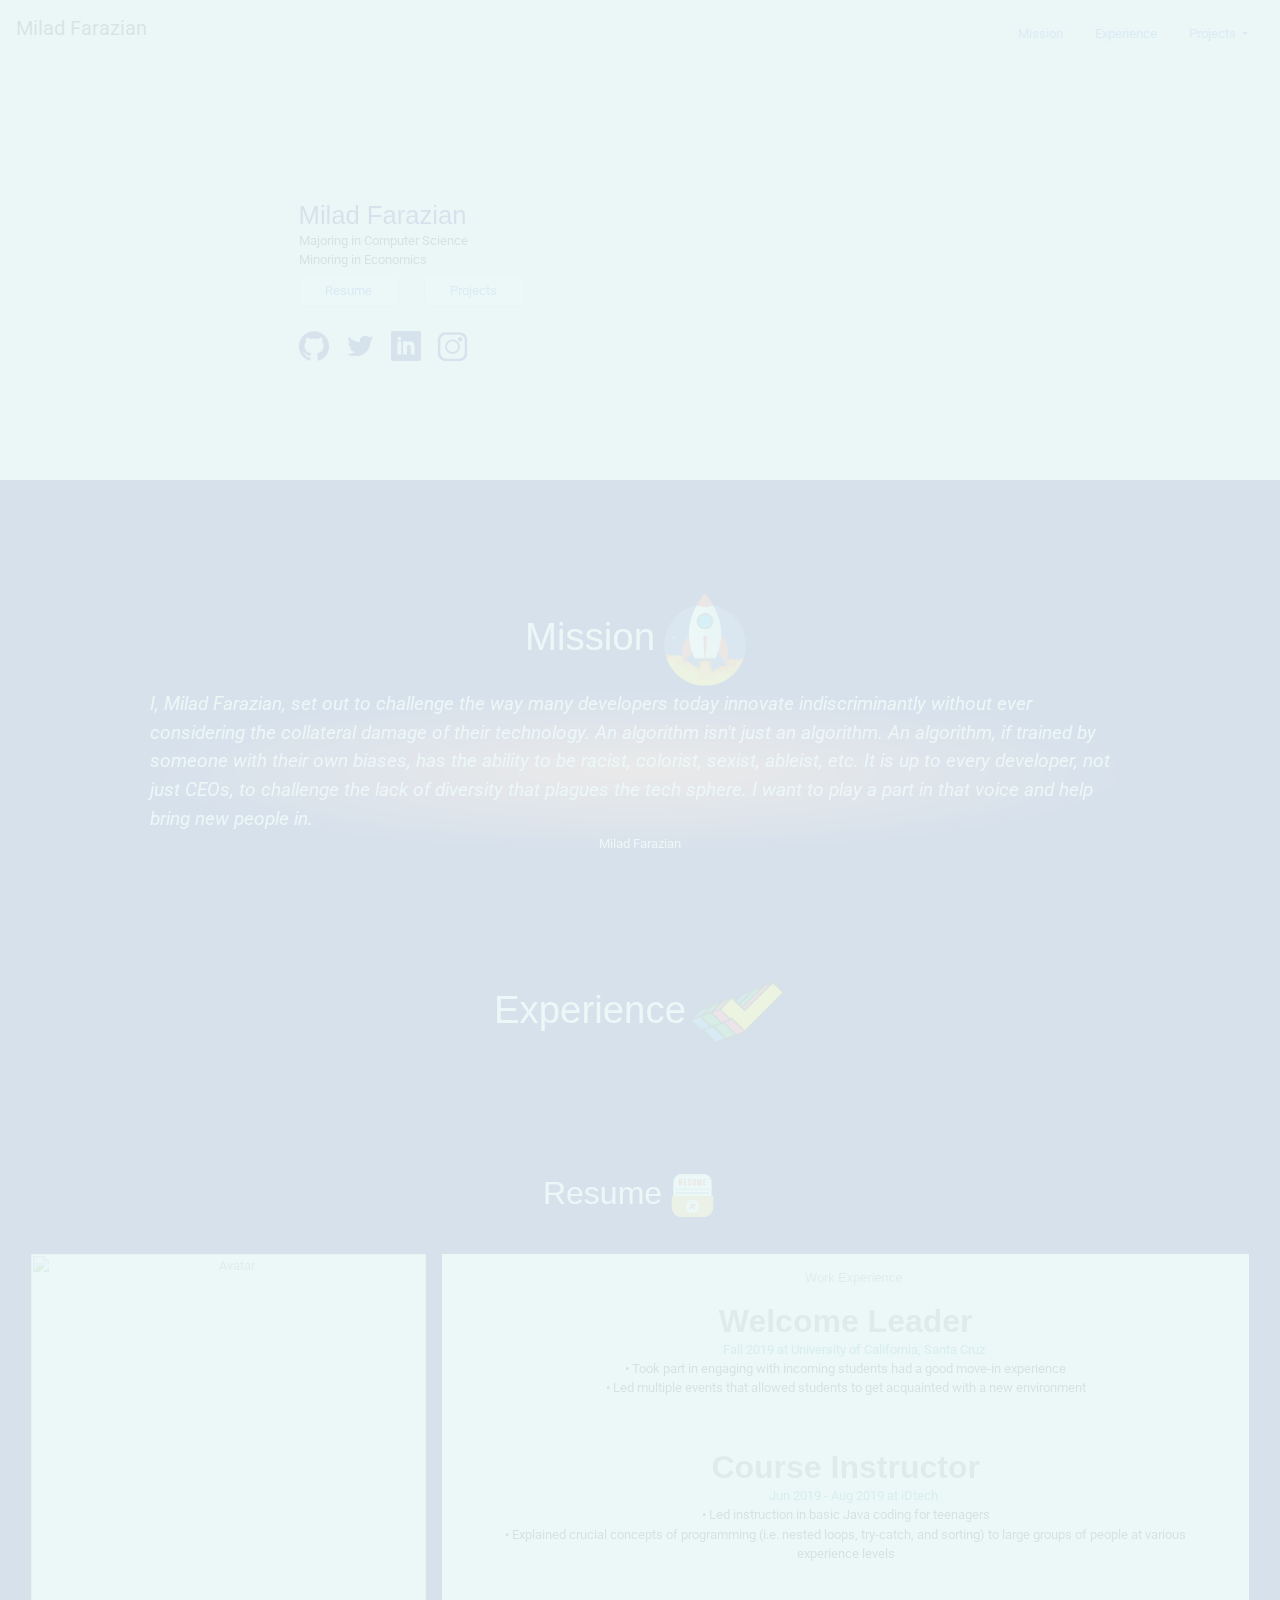
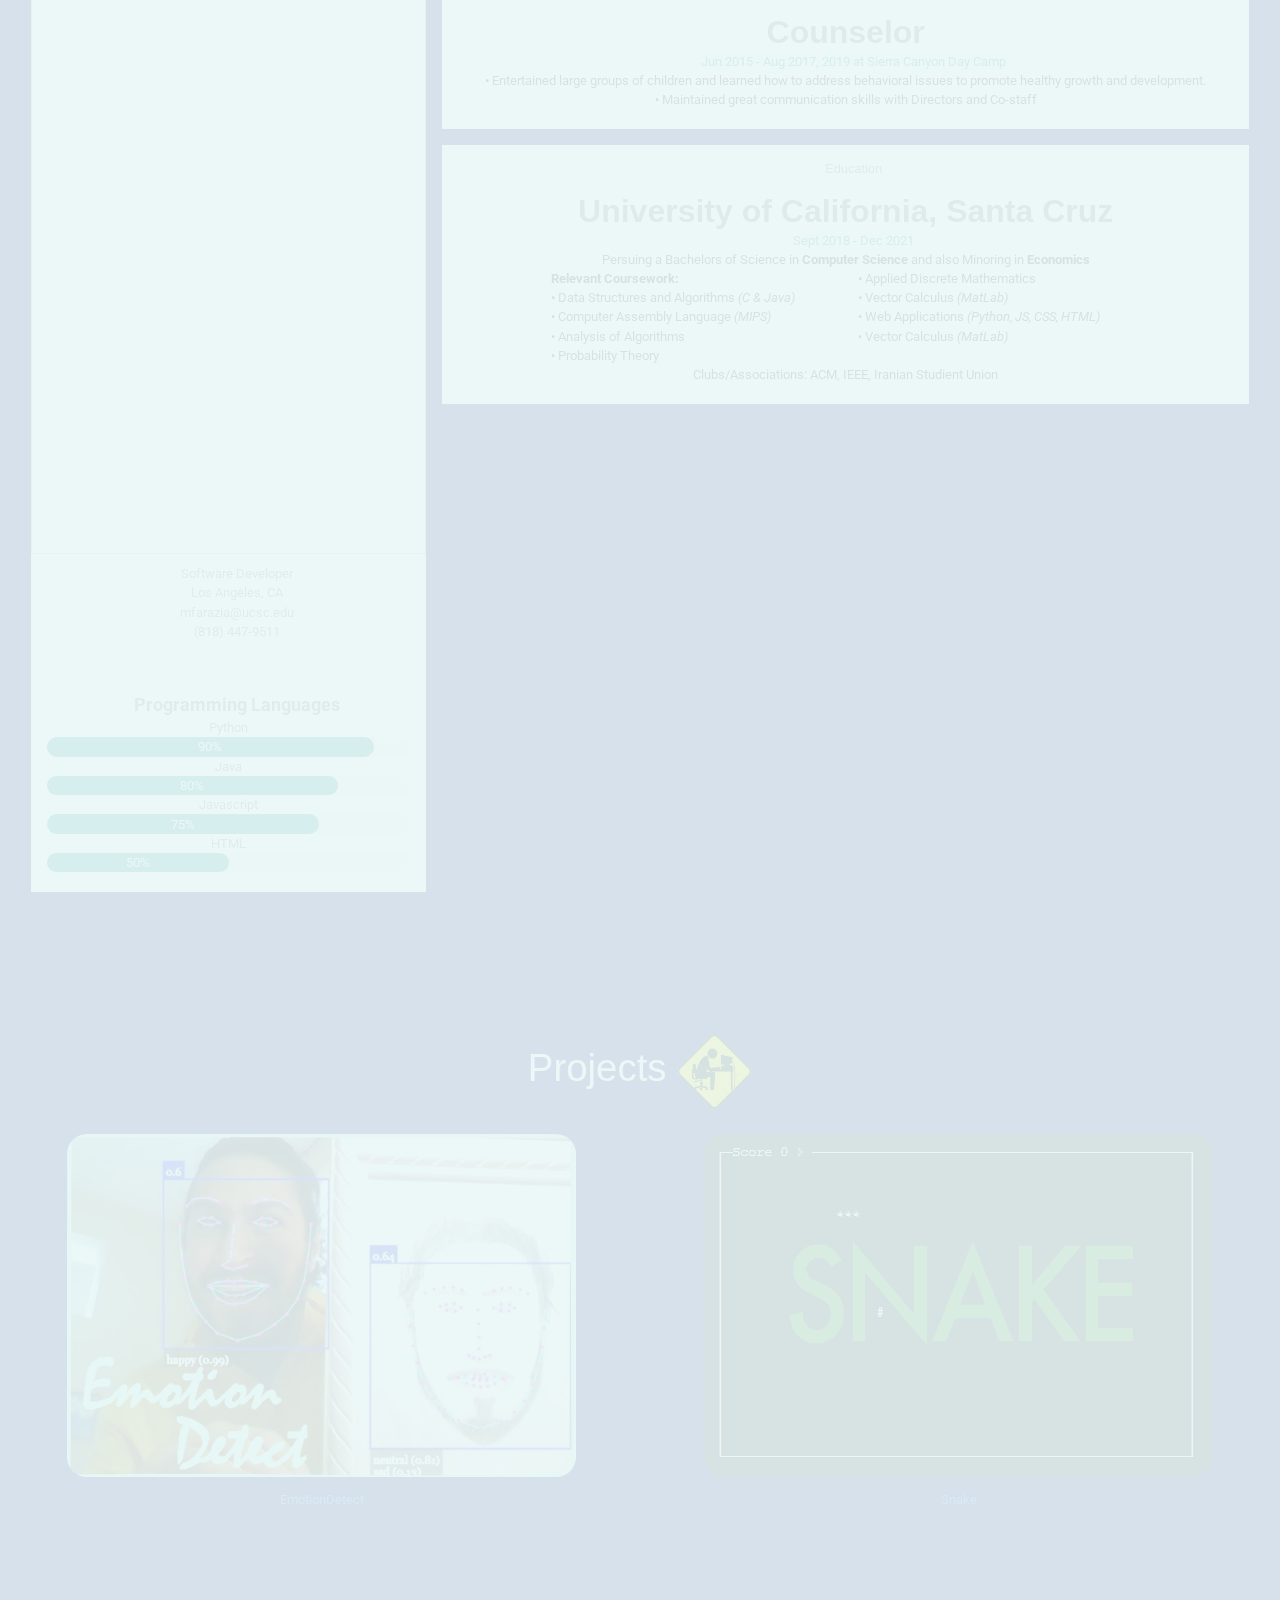
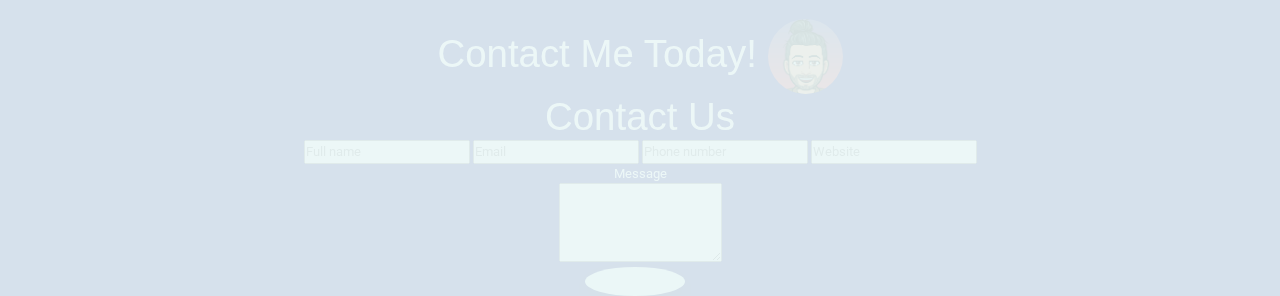
==== index.html @ b9e4362c "New Form" ====
<!--meta http-equiv="refresh" content="2; url = ./home.html" />
<!DOCTYPE html>
#INCLUDE markdown.formatted.file
<html lang="en">
  <head>
    <!-- Required meta tags -->
    <meta charset="utf-8" />
    <meta name="viewport" content="width=device-width, initial-scale=1.0, viewport-fit=cover">
    <link rel="icon" type="image/png" href="images/favicon.png" />

    <!-- Bootstrap CSS -->
    <link rel="stylesheet" type="text/css" href="css/aos.css" />
    <link rel="stylesheet" type="text/css" href="css/w3.css">
    <link rel="stylesheet" type="text/css" href="css/bootstrap.min.css" />
    <link rel="stylesheet" type="text/css" href="css/bulma.min.css" />
    <link rel="stylesheet" type="text/css" href="css/bulma.css" />
    <link rel="stylesheet" type="text/css" href="css/main.css" />
    

    <title>Milad Farazian</title>
  </head>
  <body>
    <div class="loader_">
      <img src="images/loading.gif" alt="Loading..." />
    </div>
    <div id="page">
        <nav
        id="header"
        class="navbar navbar-expand-lg navbar-light fixed-top"
        style="background-color: #ebf7f7;"
        >
        <a class="navbar-brand" href="#landing">
            Milad Farazian
            <!--img style="width:5%; border-radius: 100%;" src="images/favicon.png"-->
        </a>
        <button
            class="navbar-toggler"
            type="button"
            data-toggle="collapse"
            data-target="#navbarSupportedContent"
            aria-controls="navbarSupportedContent"
            aria-expanded="false"
            aria-label="Toggle navigation"
        >
            <span class="navbar-toggler-icon"></span>
        </button>

        <div class="collapse navbar-collapse" id="navbarSupportedContent">
            <ul
            class="nav nav-pills ml-auto justify-content-center"
            data-target="#myNavbar"
            >
            <li class="nav-item active">
                <a class="nav-link" href="#mission">Mission</a>
            </li>
            <li class="nav-item">
                <a class="nav-link" href="#experience">Experience</a>
            </li>
            <li class="nav-item dropdown">
                <a
                class="nav-link dropdown-toggle"
                href=""
                id="navbarDropdown"
                role="button"
                data-toggle="dropdown"
                aria-haspopup="true"
                aria-expanded="false"
              
                >
                Projects
                </a>
                <div class="dropdown-menu" aria-labelledby="navbarDropdown">
                <a class="dropdown-item" href="#projects">Project Home</a>
                </div>
            </li>
            </ul>
        </div>
        </nav>

        <br />
        <br />
        <div id="landing" class="columns no-padding is-mobile">
        <div id="intro-text" class="column is-one-half is-multiline">
            <div class="margin_text">
                <h1 class="margin_name" data-aos="fade-in">Milad Farazian</h1>
                <p class="major">Majoring in Computer Science</p>
                <p class="minor">Minoring in Economics</p>
                <div class="columns is-mobile is-gapless button-row">
                    <div class="column">
                        <button class="button">
                            <a href="#resume"><span>Resume</span></a>
                        </button>
                    </div>
                    <div class="column">
                        <button class="button">
                            <a href="#projects"><span>Projects</span></a>
                        </button>
                    </div>
                    <div class="column is-two-thirds"></div>
                    <div class="column is-one-fifth"></div>
                </div>
                <div class="social-row">
                    <a href="https://github.com/MiladFarazian"><img align="left" alt="github" width="22px" src="images/github.png" /></a>
                    <a href="https://twitter.com/miladfarazian"><img align="left" alt="miladfarazian | Twitter" width="26px" src="images/twitter.png" /></a>
                    <a href="https://www.linkedin.com/in/miladfarazian/"><img align="left" alt="miladfarazian | LinkedIn" width="22px" src="images/linkedin.png" /></a>
                    <a href="https://www.instagram.com/miladfarazian/"><img align="left" alt="miladfarazian | Instagram" width="22px" src="images/instagram.png" /></a> 
                </div>
            </div>
        </div>
        <div id="intro-photo" class="column no-padding">
            <img class="profile" src="images/profile.png" />
        </div>                                                                      
        <div id="extra_column" class="column is-one-fifth no-padding"></div>
        </div>
        <div
        id="sub-body"
        class="container-fluid no-padding"
        style="background-color: navy;"
        >
        
        <div id="mission" class="sub-titles">
            <div class="pad-top"></div>
            <h1>Mission<img id="rocket" src="images/mission.gif"></h1>  
            <blockquote style="background: radial-gradient(#e66465, navy 75%); margin-left: 10%; margin-right:10%;">
              <p style="font-size: 1.5vw; margin-left: 1%; margin-right:1%; text-align: left;">
                <em>I, Milad Farazian, set out to challenge the way many developers today innovate 
                  indiscriminantly without ever considering the collateral damage of their technology. An algorithm 
                  isn't just an algorithm. An algorithm, if trained by someone with their own biases, 
                  has the ability to be racist, colorist, sexist, ableist, etc. It is up to every developer, 
                  not just CEOs, to challenge the lack of diversity that plagues the tech sphere. I want to 
                  play a part in that voice and help bring new people in.</em>
              </p>
              <small style="font-size: 1vw">Milad Farazian
                <cite title="Source Title"></cite>
              </small>
            </blockquote>                
        </div>
        <div id="experience"class="sub-titles">
            <div class="pad-top"></div>
            <h1>Experience<img id="check" src="images/experience.gif"></h1>
        <div id="resume" >
            <div class="pad-top"></div>
            <h3>Resume<img id="paper" src="images/resume.gif"></h3>
            <div class="w3-content w3-margin-top" style="max-width:1400px;">

                <!-- The Grid -->
                <div class="w3-row-padding">
                
                  <!-- Left Column -->
                  <div class="w3-third">
                  
                    <div class="w3-white w3-text-grey w3-card-4">
                      <div class="w3-display-container">
                        <img src="images/linkedin.jpg" style="width:100%" alt="Avatar">
                        <div class="w3-display-bottomleft w3-container w3-text-black">
                          <h2 style="color: white">Milad Farazian</h2>
                        </div>
                      </div>
                      <div class="w3-container">
                        <p style="padding-top:10px"> </p>
                        <p><i class="fa fa-briefcase fa-fw w3-margin-right w3-large w3-text-teal"></i>Software Developer</p>
                        <p><i class="fa fa-home fa-fw w3-margin-right w3-large w3-text-teal"></i>Los Angeles, CA</p>
                        <p><i class="fa fa-envelope fa-fw w3-margin-right w3-large w3-text-teal"></i>mfarazia@ucsc.edu</p>
                        <p><i class="fa fa-phone fa-fw w3-margin-right w3-large w3-text-teal"></i>(818) 447-9511</p>
                        <hr>
              
                        <p class="w3-large"><b><i class="fa fa-asterisk fa-fw w3-margin-right w3-text-teal"></i>Programming Languages</b></p>
                        <p>Python</p>
                        <div class="w3-light-grey w3-round-xlarge w3-small">
                          <div class="w3-container w3-center w3-round-xlarge w3-teal" style="width:90%">90%</div>
                        </div>
                        <p>Java</p>
                        <div class="w3-light-grey w3-round-xlarge w3-small">
                          <div class="w3-container w3-center w3-round-xlarge w3-teal" style="width:80%">
                            <div class="w3-center w3-text-white">80%</div>
                          </div>
                        </div>
                        <p>Javascript</p>
                        <div class="w3-light-grey w3-round-xlarge w3-small">
                          <div class="w3-container w3-center w3-round-xlarge w3-teal" style="width:75%">75%</div>
                        </div>
                        <p>HTML</p>
                        <div class="w3-light-grey w3-round-xlarge w3-small">
                          <div class="w3-container w3-center w3-round-xlarge w3-teal" style="width:50%">50%</div>
                        </div>
                        <br>
                      </div>
                    </div><br>
              
                  <!-- End Left Column -->
                  </div>
              
                  <!-- Right Column -->
                  <div class="w3-twothird">
                  
                    <div class="w3-container w3-card w3-white w3-margin-bottom">
                      <h2 class="w3-text-grey w3-padding-16"><i class="fa fa-suitcase fa-fw w3-margin-right w3-xxlarge w3-text-teal"></i>Work Experience</h2>
                      <div class="w3-container">
                        <h5 class="w3-opacity"><b>Welcome Leader</b></h5>
                        <p class="w3-text-teal"><i class="fa fa-calendar fa-fw w3-margin-right"></i>Fall 2019 at University of California, Santa Cruz</p>
                        <ul>
                          <p>• Took part in engaging with incoming students had a good move-in experience</p>
                          <P>• Led multiple events that allowed students to get acquainted with a new environment</P>
                        </ul>
                        <hr>
                      </div>
                      <div class="w3-container">
                        <h5 class="w3-opacity"><b>Course Instructor</b></h5>
                        <p class="w3-text-teal"><i class="fa fa-calendar fa-fw w3-margin-right"></i>Jun 2019 - Aug 2019 at iDtech</p>
                        <ul>
                          <p>• Led instruction in basic Java coding for teenagers</p>
                          <P>• Explained crucial concepts of programming (i.e. nested loops, try-catch, and sorting) to large groups of people at various experience levels</P>
                        </ul>
                        <hr>
                      </div>
                      <div class="w3-container">
                        <h5 class="w3-opacity"><b>Counselor</b></h5>
                        <p class="w3-text-teal"><i class="fa fa-calendar fa-fw w3-margin-right"></i>Jun 2015 - Aug 2017, 2019 at Sierra Canyon Day Camp</p>
                        <ul>
                          <p>• Entertained large groups of children and learned how to address behavioral issues to promote healthy growth and development.</p>
                          <P>• Maintained great communication skills with Directors and Co-staff</P>
                        </ul>
                        <br>
                      </div>
                    </div>
              
                    <div class="w3-container w3-card w3-white">
                      <h2 class="w3-text-grey w3-padding-16"><i class="fa fa-certificate fa-fw w3-margin-right w3-xxlarge w3-text-teal"></i>Education</h2>
                      <div class="w3-container">
                        <h5 class="w3-opacity"><b>University of California, Santa Cruz</b></h5>
                        <p class="w3-text-teal"><i class="fa fa-calendar fa-fw w3-margin-right"></i>Sept 2018 - Dec 2021</p>
                        <p>Persuing a Bachelors of Science in <span style="font-weight:bold">Computer Science</span> and also Minoring in <span style="font-weight:bold">Economics</span></p>
                        <div style="text-align:left;">
                          <div class="columns">
                            <div class="column"></div>
                            <div class="column is-two-fifths">
                              <p style="font-weight:bold">Relevant Coursework:</p>
                              <ul>
                                <li><p>• Data Structures and Algorithms <span style="font-style: italic">(C & Java)</span></p></li>
                                <li><p>• Computer Assembly Language <span style="font-style: italic">(MIPS)</span></p></li>
                                <li><p>• Analysis of Algorithms</p></li>
                                <li><p>• Probability Theory</p></li>
                              </ul>
                            </div>
                            <div class="column is-two-fifths">
                              <ul>
                                <li><p>• Applied Discrete Mathematics</p></li>
                                <li><p>• Vector Calculus <span style="font-style: italic">(MatLab)</span></p></li>
                                <li><p>• Web Applications <span style="font-style: italic">(Python, JS, CSS, HTML)</span></p></li>
                                <li><p>• Vector Calculus <span style="font-style: italic">(MatLab)</span></p></li>
                              </ul>
                            </div>
                            <div class="column"></div>
                          </div>
                        </div>
                        
                        <p>Clubs/Associations: ACM, IEEE, Iranian Studient Union</p><br>
                      </div>
                    </div>
              
                  <!-- End Right Column -->
                  </div>
                  
                <!-- End Grid -->
                </div>
                
                <!-- End Page Container -->
              </div>
            </div>
        </div>

        <div id="projects" class="sub-titles">
            <div class="pad-top"></div>
            <h1>Projects <img id="sign" src="images/projects.gif"></h1>
            <div id="" class="columns is-mobile">
                <div class="column is-one-half">
                    <a href="./EmotionDetect.html">
                        <img src="images/emotionDetect.jpg">
                        <p>EmotionDetect</p>
                    </a>
                </div>
                <div class="column is-one-half">                  
                    <a href="https://repl.it/@MiladFarazian/Snake">
                        <img src="images/snake.png">
                        <p>Snake</p>
                    </a>
                </div>
            </div>
        </div>
       
        <link rel="stylesheet" href="https://use.fontawesome.com/releases/v5.4.1/css/all.css" integrity="sha384-5sAR7xN1Nv6T6+dT2mhtzEpVJvfS3NScPQTrOxhwjIuvcA67KV2R5Jz6kr4abQsz" crossorigin="anonymous">
        <link href="https://fonts.googleapis.com/css?family=Roboto:300,400,500,700" rel="stylesheet">
        <div id="contact" class="sub-titles">
            <div class="pad-top"></div>
            <h1>Contact Me Today! <img id="sign" style="border-radius: 100%;" src="images/favicon.png"></h1>
            <div class="main-block">
              <div class="left-part">
                <i class="fas fa-envelope"></i>
                <i class="fas fa-at"></i>
                <i class="fas fa-mail-bulk"></i>
              </div>
              <form action="https://formspree.io/f/xqkgqayj" method="POST">
                <h1>Contact Us</h1>
                <div class="info">
                  <input class="fname" type="text" name="name" placeholder="Full name">
                  <input type="text" name="name" placeholder="Email">
                  <input type="text" name="name" placeholder="Phone number">
                  <input type="text" name="name" placeholder="Website">
                </div>
                <p>Message</p>
                <div>
                  <textarea rows="4"></textarea>
                </div>
                <button type="submit" href="/">Submit</button>
              </form>
            </div>
        </div>
        
        </div>
    </div>

    <!-- Optional JavaScript -->
    <!-- jQuery first, then Popper.js, then Bootstrap JS -->
    <script src="js/jquery-3.5.1.slim.min.js"></script>
    <script src="js/jquery.min.js"></script>
    <script src="js/popper.min.js"></script>
    <script src="js/bootstrap.min.js"></script>
    <script src="js/main.js"></script>
    <script src="js/aos.js"></script>

    <script>
      AOS.init();
    </script>
  </body>
</html>
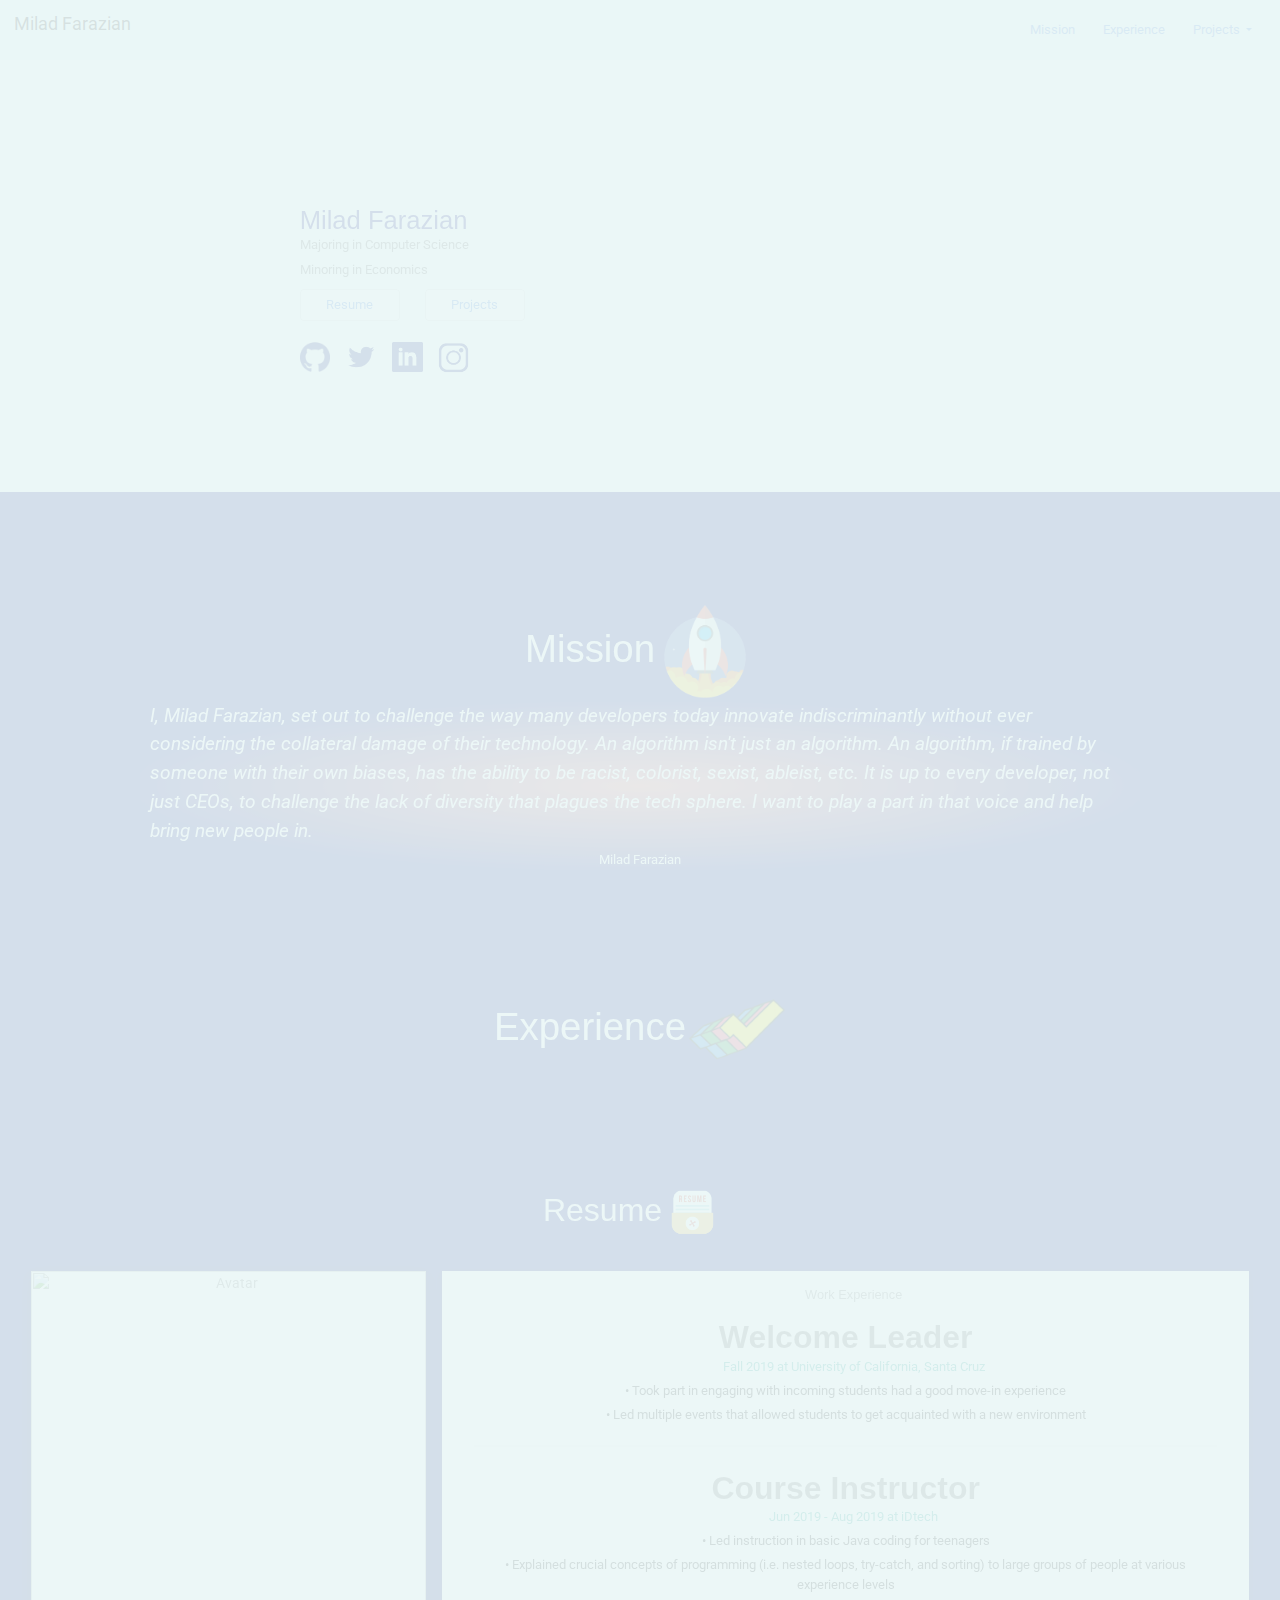
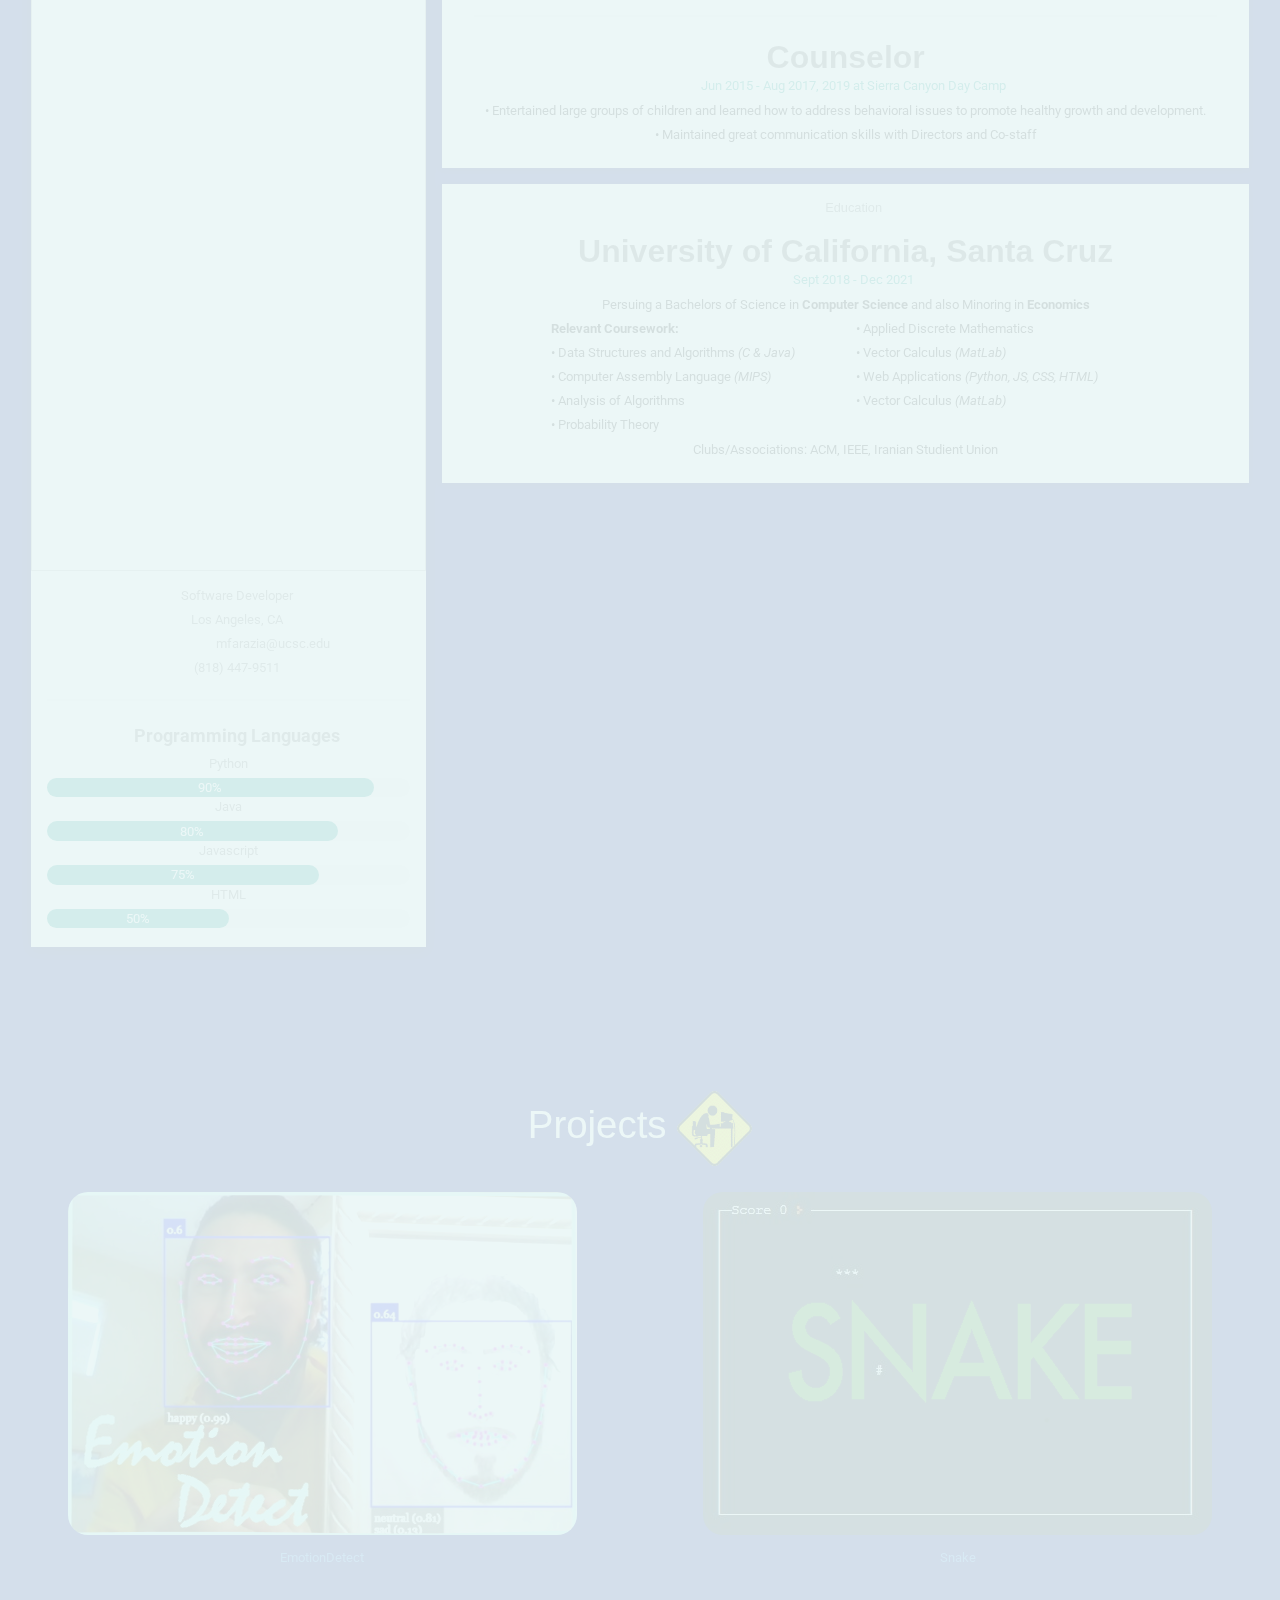
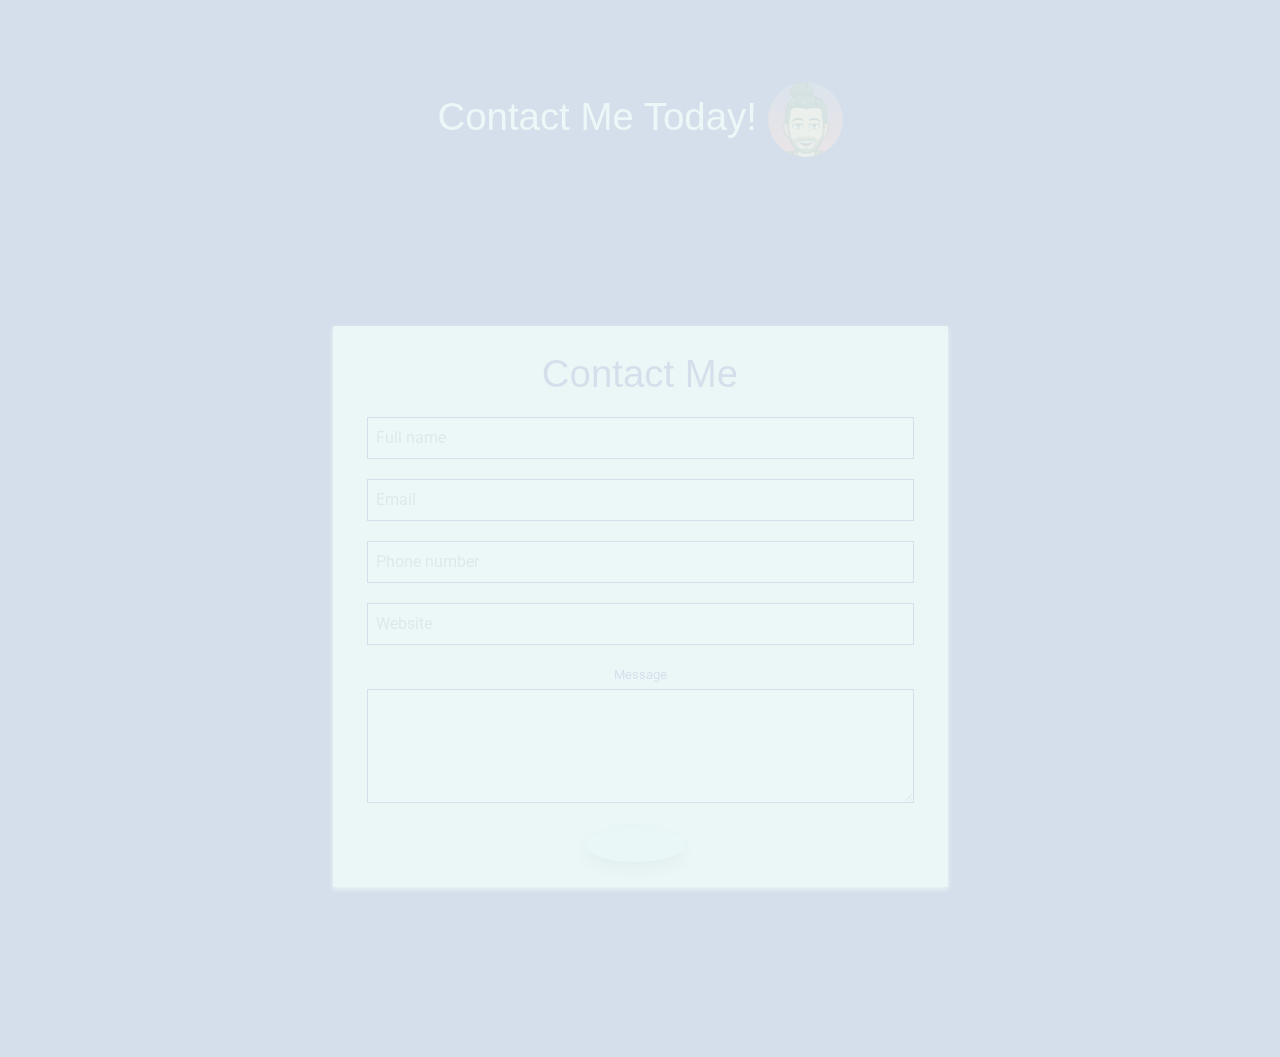
==== commit 69215a30: "Begun stylizing form" ====
--- a/index.html
+++ b/index.html
@@ -294,13 +294,98 @@
             <div class="pad-top"></div>
             <h1>Contact Me Today! <img id="sign" style="border-radius: 100%;" src="images/favicon.png"></h1>
             <div class="main-block">
-              <div class="left-part">
+              <style>
+                html, body {
+                min-height: 100%;
+                padding: 0;
+                margin: 0;
+                font-family: Roboto, Arial, sans-serif;
+                font-size: 14px;
+                color: #666;
+                }
+                .main-block h1 {
+                margin: 0 0 20px;
+                font-weight: 400;
+                color: navy;
+                }
+                p {
+                margin: 0 0 5px;
+                }
+                .main-block {
+                display: flex;
+                flex-direction: column;
+                justify-content: center;
+                align-items: center;
+                min-height: 100vh;
+                }
+                form {
+                padding: 25px;
+                margin: 25px;
+                box-shadow: 0 2px 5px #f5f5f5; 
+                background: #f5f5f5; 
+                }
+                .fas {
+                margin: 25px 10px 0;
+                font-size: 72px;
+                color: #fff;
+                }
+                .fa-envelope {
+                transform: rotate(-20deg);
+                }
+                .fa-at , .fa-mail-bulk{
+                transform: rotate(10deg);
+                }
+                input, textarea {
+                width: calc(100% - 18px);
+                padding: 8px;
+                margin-bottom: 20px;
+                border: 1px solid navy;
+                outline: none;
+                }
+                input::placeholder {
+                color: #666;
+                }
+                .main-block {
+                width: 100%;
+                padding: 10px;
+                border: none;
+                background: navy; 
+                font-size: 16px;
+                font-weight: 400;
+                color:navy;
+                border-radius: 100%;
+                }
+                button:hover {
+                background: navy;
+                }    
+                @media (min-width: 568px) {
+                .main-block {
+                flex-direction: row;
+                }
+                .left-part, form {
+                width: 50%;
+                }
+                .fa-envelope {
+                margin-top: 0;
+                margin-left: 20%;
+                }
+                .fa-at {
+                margin-top: -10%;
+                margin-left: 65%;
+                }
+                .fa-mail-bulk {
+                margin-top: 2%;
+                margin-left: 28%;
+                }
+                }
+              </style>
+              <!--div class="left-part">
                 <i class="fas fa-envelope"></i>
                 <i class="fas fa-at"></i>
                 <i class="fas fa-mail-bulk"></i>
-              </div>
+              </div-->
               <form action="https://formspree.io/f/xqkgqayj" method="POST">
-                <h1>Contact Us</h1>
+                <h1>Contact Me</h1>
                 <div class="info">
                   <input class="fname" type="text" name="name" placeholder="Full name">
                   <input type="text" name="name" placeholder="Email">
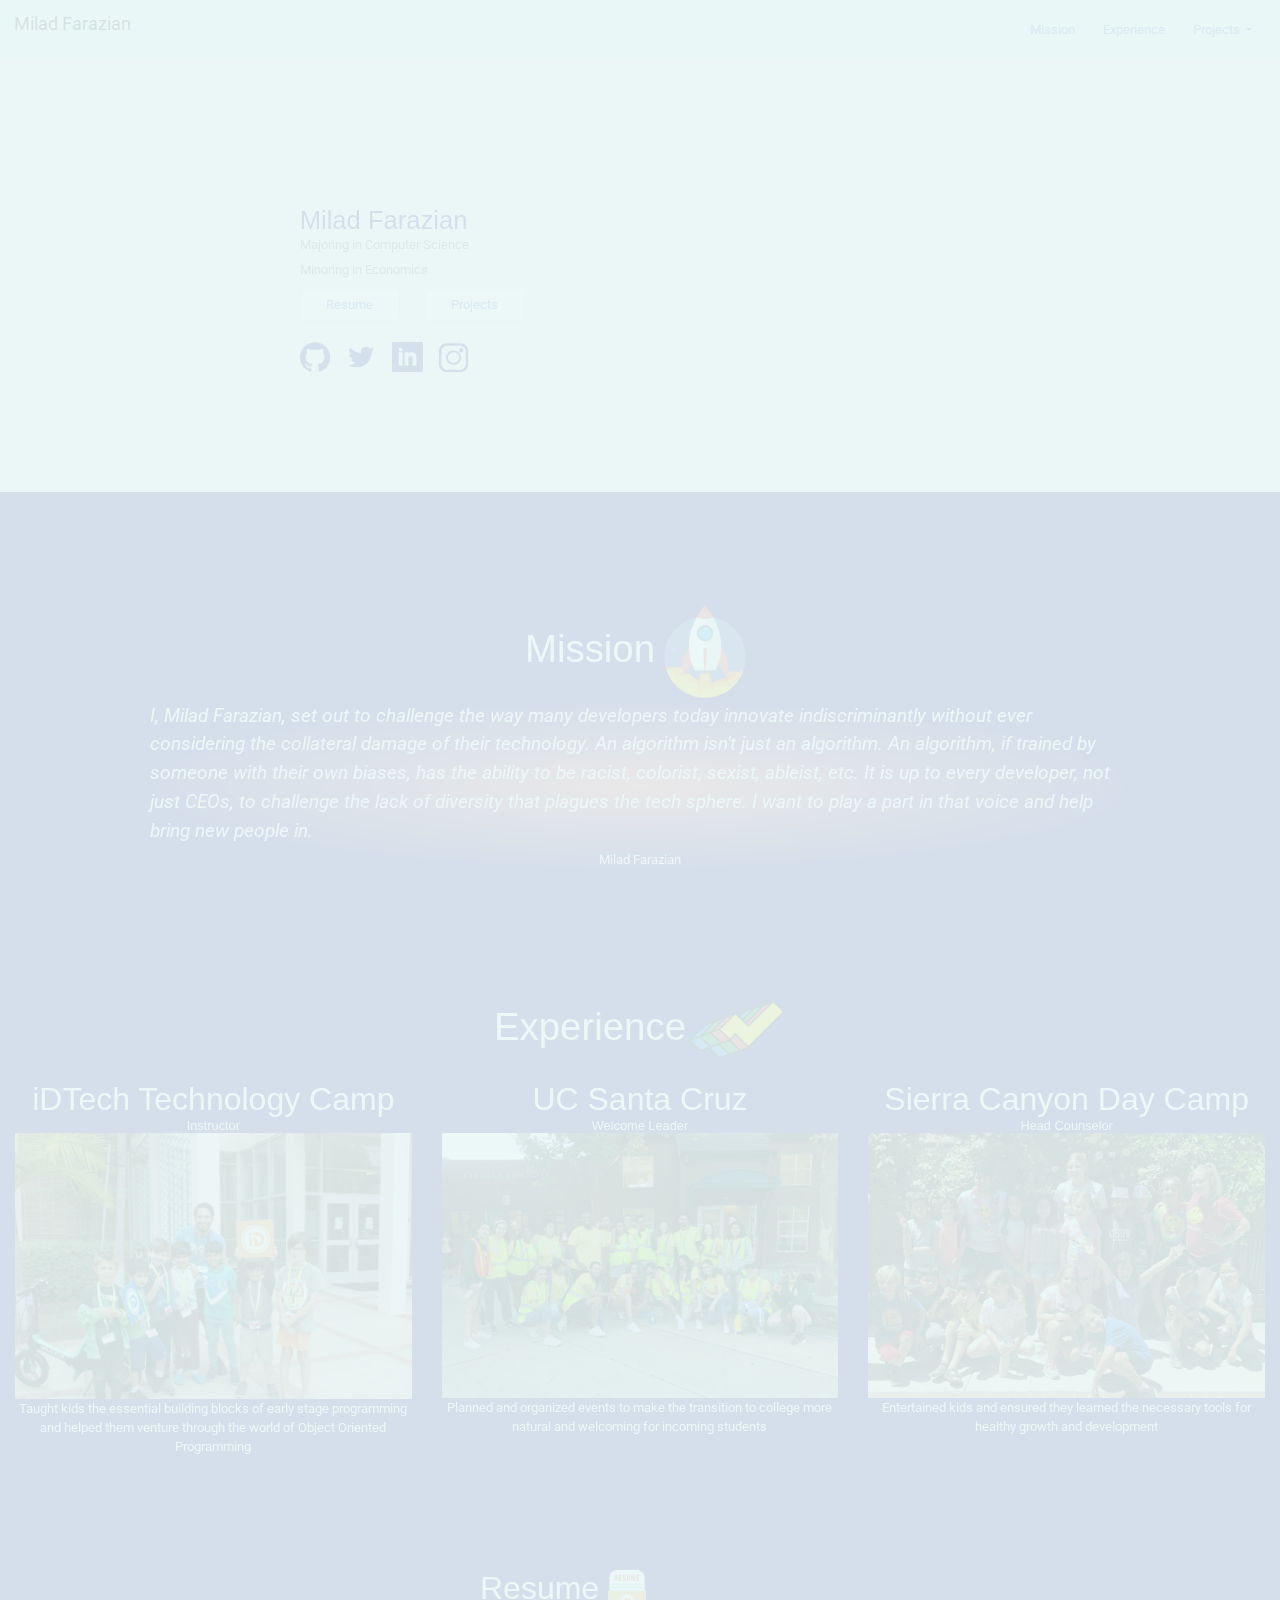
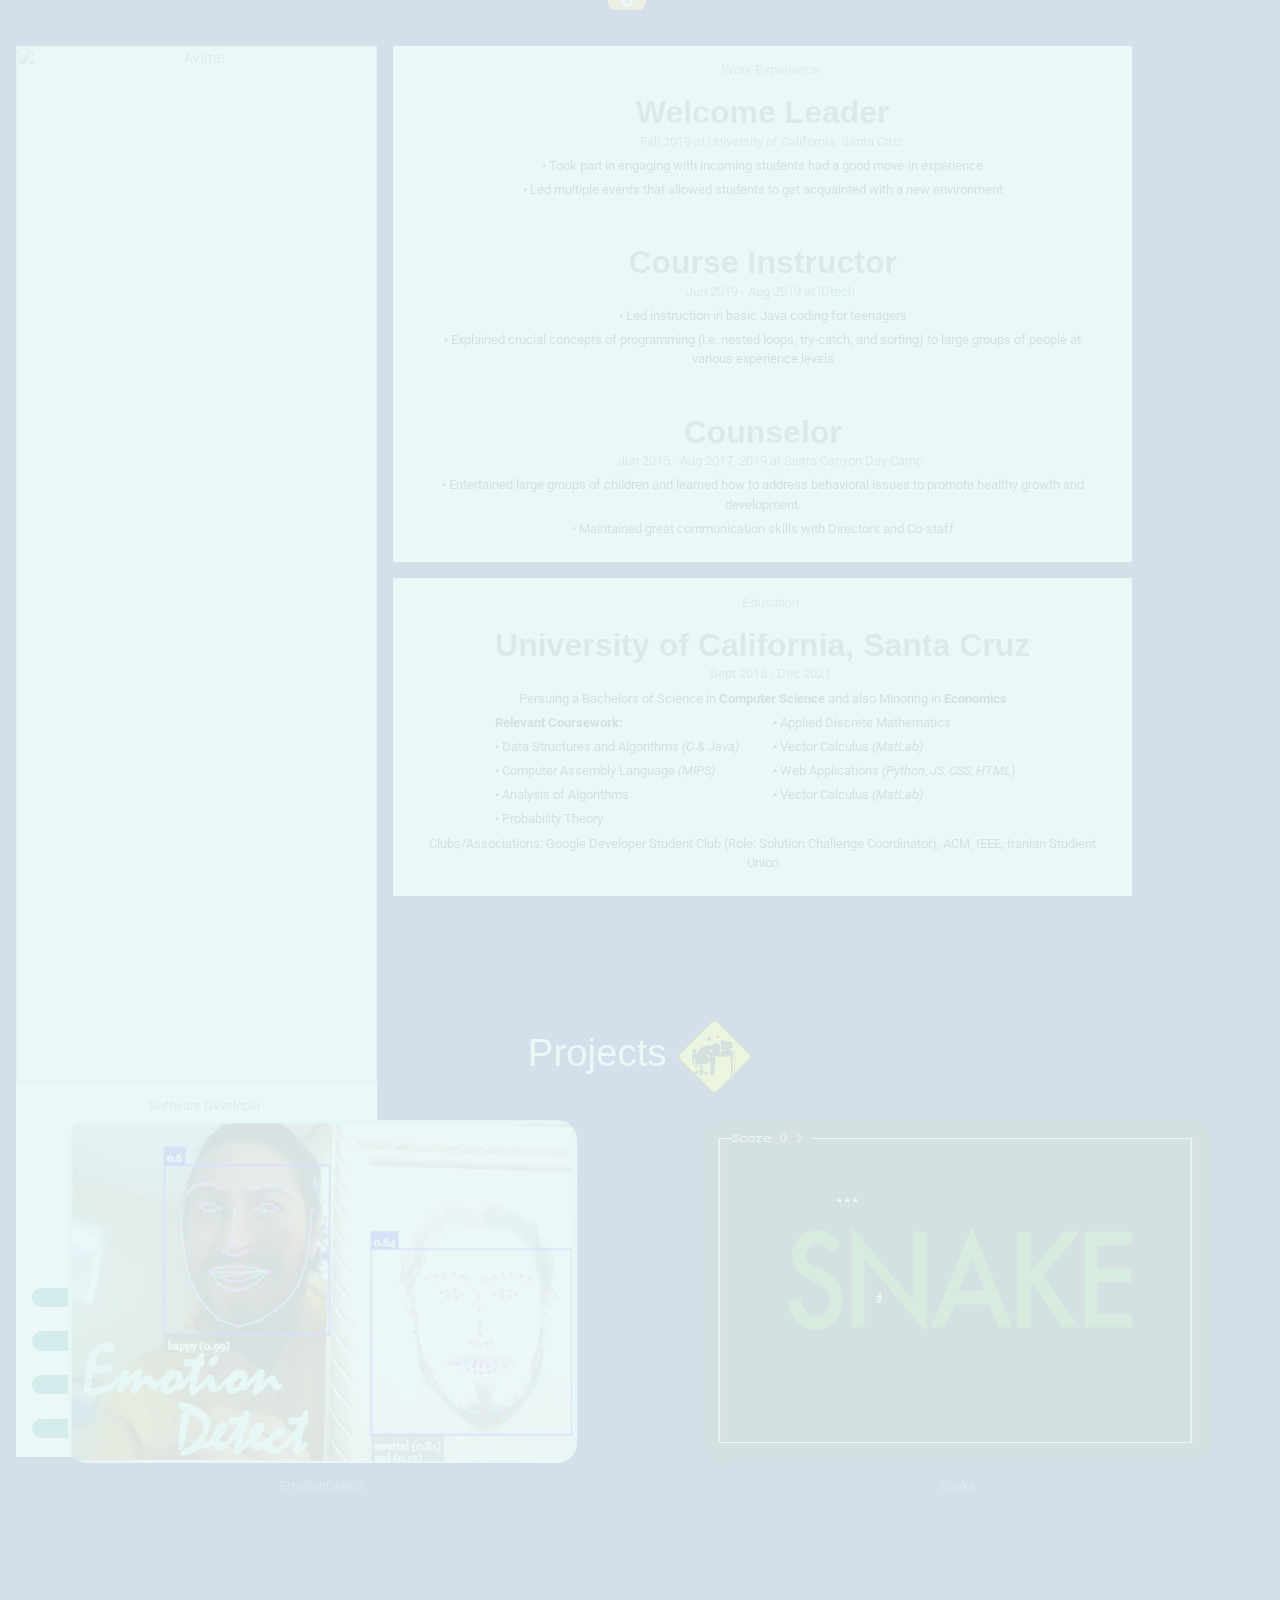
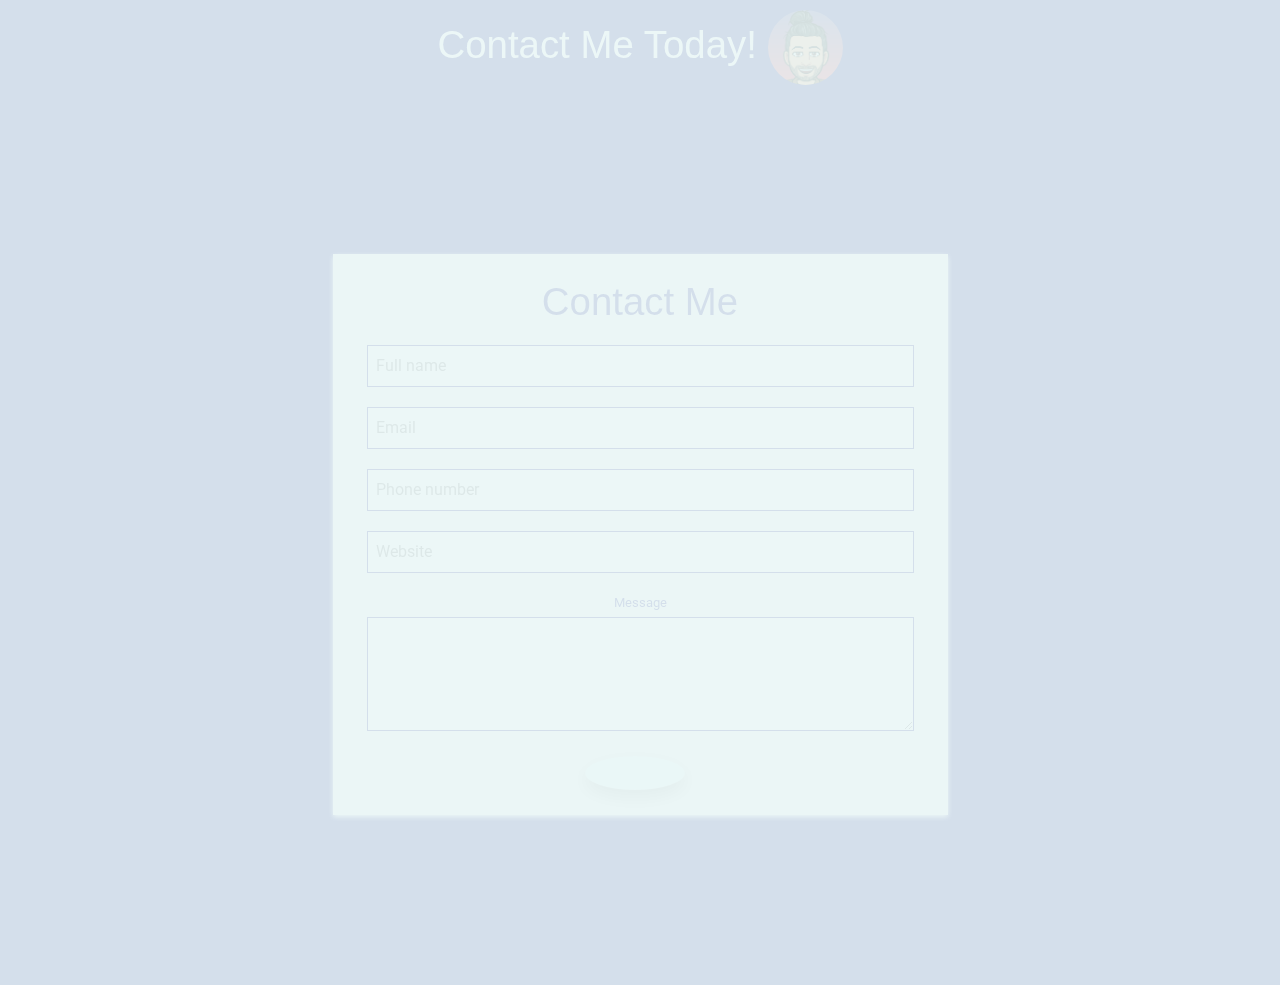
==== commit 12f4ec5a: "Added images" ====
--- a/index.html
+++ b/index.html
@@ -136,8 +136,32 @@
             </blockquote>                
         </div>
         <div id="experience"class="sub-titles">
+            <style>
+              #experience p{
+
+              }
+            </style>
             <div class="pad-top"></div>
             <h1>Experience<img id="check" src="images/experience.gif"></h1>
+            <div class="row">
+              <div class="col-lg-4 col-md-4 col-sm-12">
+              <h3 class="feature-title">iDTech Technology Camp</h3>
+              <h4 class="feature-title2">Instructor</h4>
+              <img src="images/idtech.jpg" class="img-fluid">
+              <p>Taught kids the essential building blocks of early stage programming and helped them venture through the world of Object Oriented Programming</p>
+            </div>
+            <div class="col-lg-4 col-md-4 col-sm-12">
+              <h3 class="feature-title">UC Santa Cruz</h3>
+              <h4 class="feature-title2">Welcome Leader</h4>
+              <img src="images/WelcomeLeader.jpg" class="img-fluid">
+              <p>Planned and organized events to make the transition to college more natural and welcoming for incoming students</p>
+            </div>
+            <div class="col-lg-4 col-md-4 col-sm-12">    
+              <h3 class="feature-title">Sierra Canyon Day Camp</h3>
+              <h4 class="feature-title2">Head Counselor</h4>
+                <img src="images/counselor.jpg" class="img-fluid">
+                <p>Entertained kids and ensured they learned the necessary tools for healthy growth and development</p>
+            </div>
         <div id="resume" >
             <div class="pad-top"></div>
             <h3>Resume<img id="paper" src="images/resume.gif"></h3>
@@ -254,7 +278,7 @@
                           </div>
                         </div>
                         
-                        <p>Clubs/Associations: ACM, IEEE, Iranian Studient Union</p><br>
+                        <p>Clubs/Associations: Google Developer Student Club (Role: Solution Challenge Coordinator), ACM, IEEE, Iranian Studient Union</p><br>
                       </div>
                     </div>
               
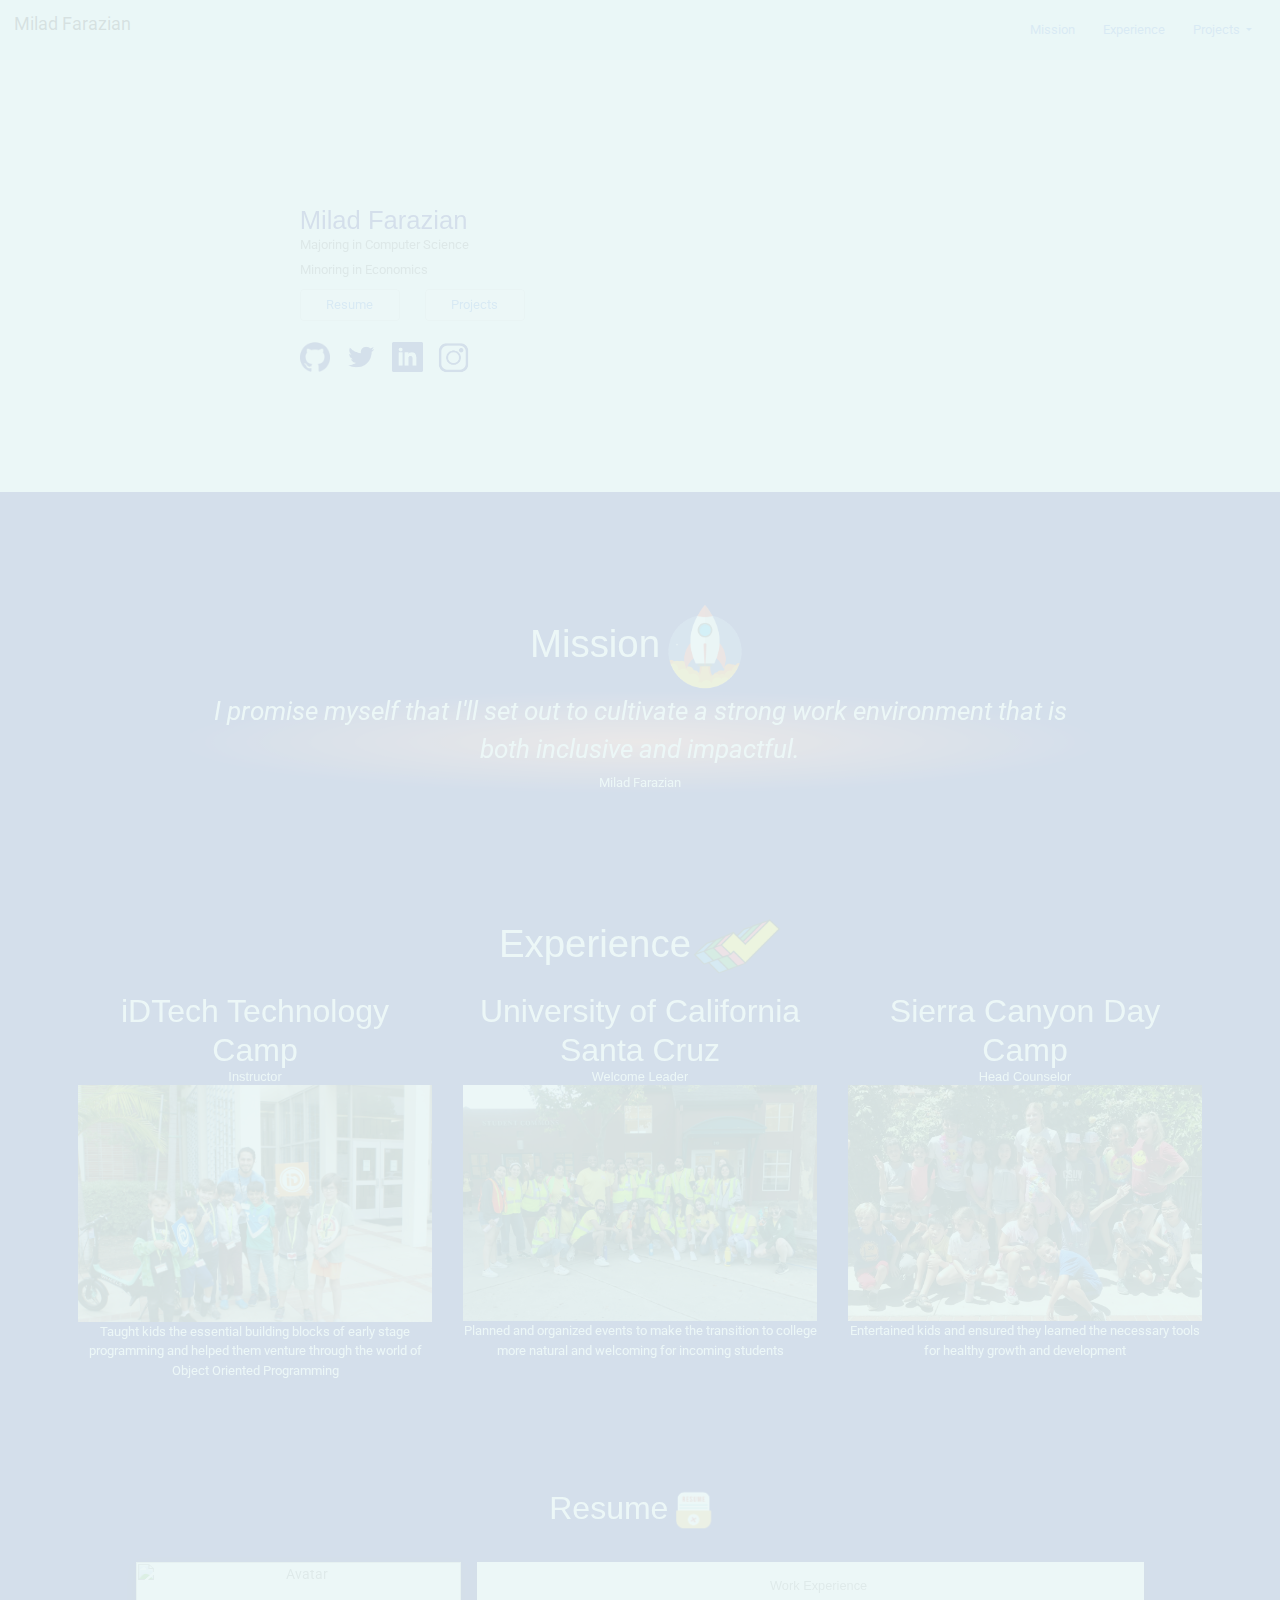
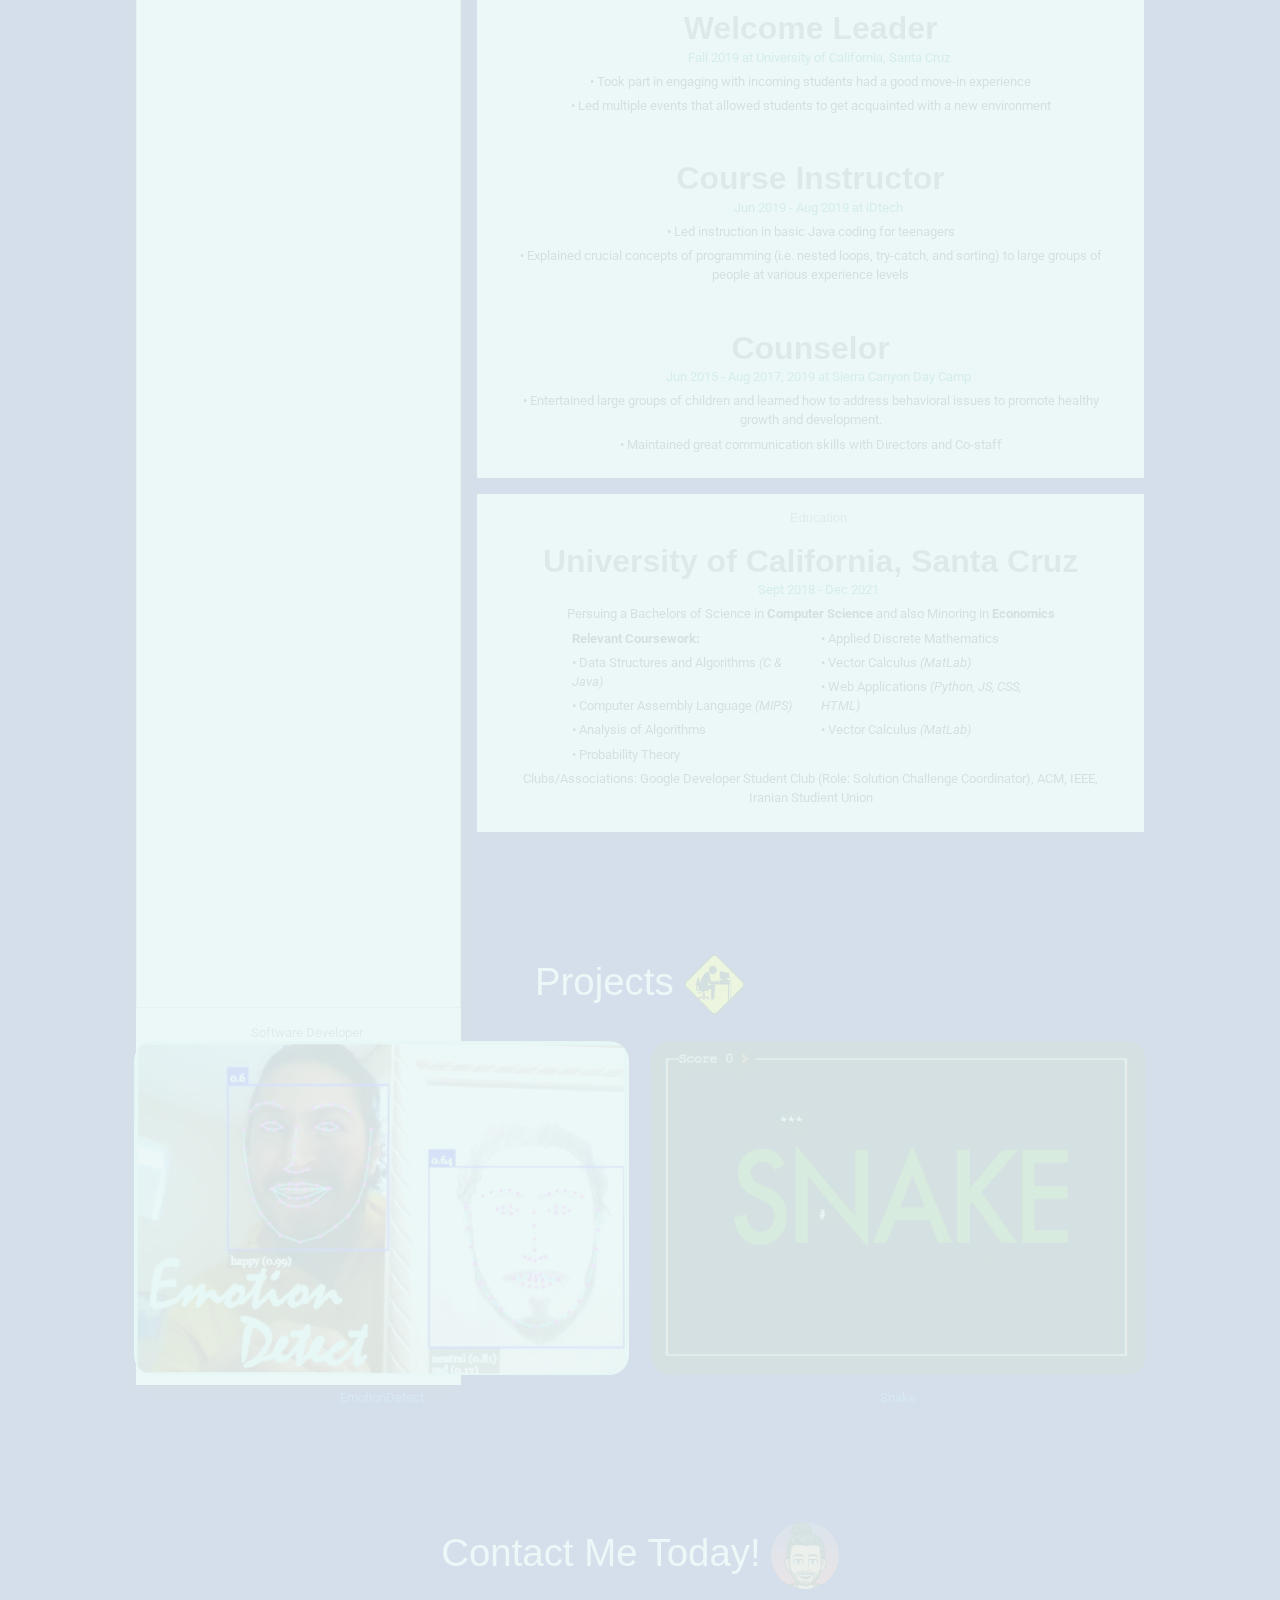
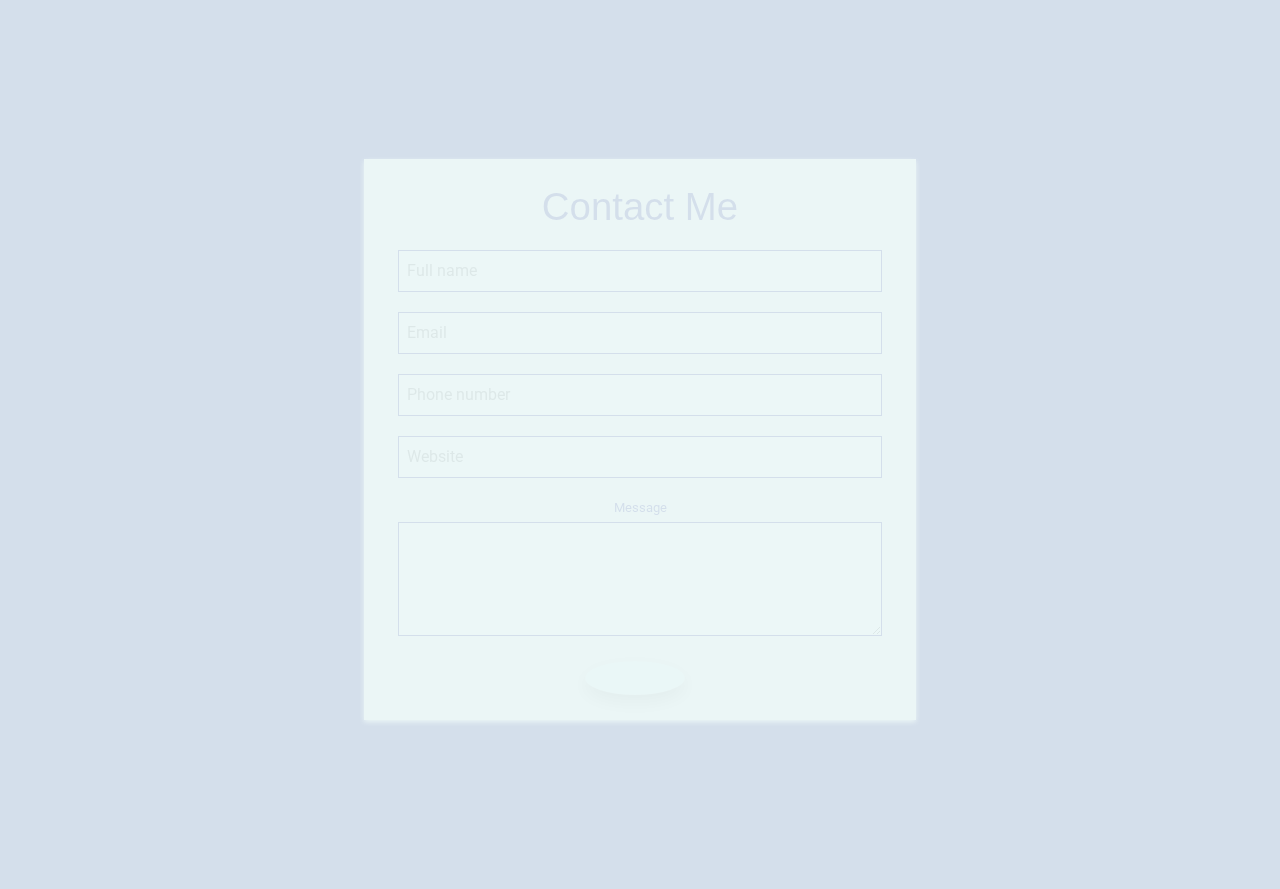
==== commit f83b685d: "Reformatting" ====
--- a/index.html
+++ b/index.html
@@ -1,444 +1,434 @@
-<!--meta http-equiv="refresh" content="2; url = ./home.html" />
-<!DOCTYPE html>
-#INCLUDE markdown.formatted.file
-<html lang="en">
-  <head>
-    <!-- Required meta tags -->
-    <meta charset="utf-8" />
-    <meta name="viewport" content="width=device-width, initial-scale=1.0, viewport-fit=cover">
-    <link rel="icon" type="image/png" href="images/favicon.png" />
-
-    <!-- Bootstrap CSS -->
-    <link rel="stylesheet" type="text/css" href="css/aos.css" />
-    <link rel="stylesheet" type="text/css" href="css/w3.css">
-    <link rel="stylesheet" type="text/css" href="css/bootstrap.min.css" />
-    <link rel="stylesheet" type="text/css" href="css/bulma.min.css" />
-    <link rel="stylesheet" type="text/css" href="css/bulma.css" />
-    <link rel="stylesheet" type="text/css" href="css/main.css" />
-    
-
-    <title>Milad Farazian</title>
-  </head>
-  <body>
-    <div class="loader_">
-      <img src="images/loading.gif" alt="Loading..." />
-    </div>
-    <div id="page">
-        <nav
-        id="header"
-        class="navbar navbar-expand-lg navbar-light fixed-top"
-        style="background-color: #ebf7f7;"
-        >
-        <a class="navbar-brand" href="#landing">
-            Milad Farazian
-            <!--img style="width:5%; border-radius: 100%;" src="images/favicon.png"-->
-        </a>
-        <button
-            class="navbar-toggler"
-            type="button"
-            data-toggle="collapse"
-            data-target="#navbarSupportedContent"
-            aria-controls="navbarSupportedContent"
-            aria-expanded="false"
-            aria-label="Toggle navigation"
-        >
-            <span class="navbar-toggler-icon"></span>
-        </button>
-
-        <div class="collapse navbar-collapse" id="navbarSupportedContent">
-            <ul
-            class="nav nav-pills ml-auto justify-content-center"
-            data-target="#myNavbar"
-            >
-            <li class="nav-item active">
-                <a class="nav-link" href="#mission">Mission</a>
-            </li>
-            <li class="nav-item">
-                <a class="nav-link" href="#experience">Experience</a>
-            </li>
-            <li class="nav-item dropdown">
-                <a
-                class="nav-link dropdown-toggle"
-                href=""
-                id="navbarDropdown"
-                role="button"
-                data-toggle="dropdown"
-                aria-haspopup="true"
-                aria-expanded="false"
-              
-                >
-                Projects
-                </a>
-                <div class="dropdown-menu" aria-labelledby="navbarDropdown">
-                <a class="dropdown-item" href="#projects">Project Home</a>
-                </div>
-            </li>
-            </ul>
-        </div>
-        </nav>
-
-        <br />
-        <br />
-        <div id="landing" class="columns no-padding is-mobile">
-        <div id="intro-text" class="column is-one-half is-multiline">
-            <div class="margin_text">
-                <h1 class="margin_name" data-aos="fade-in">Milad Farazian</h1>
-                <p class="major">Majoring in Computer Science</p>
-                <p class="minor">Minoring in Economics</p>
-                <div class="columns is-mobile is-gapless button-row">
-                    <div class="column">
-                        <button class="button">
-                            <a href="#resume"><span>Resume</span></a>
-                        </button>
-                    </div>
-                    <div class="column">
-                        <button class="button">
-                            <a href="#projects"><span>Projects</span></a>
-                        </button>
-                    </div>
-                    <div class="column is-two-thirds"></div>
-                    <div class="column is-one-fifth"></div>
-                </div>
-                <div class="social-row">
-                    <a href="https://github.com/MiladFarazian"><img align="left" alt="github" width="22px" src="images/github.png" /></a>
-                    <a href="https://twitter.com/miladfarazian"><img align="left" alt="miladfarazian | Twitter" width="26px" src="images/twitter.png" /></a>
-                    <a href="https://www.linkedin.com/in/miladfarazian/"><img align="left" alt="miladfarazian | LinkedIn" width="22px" src="images/linkedin.png" /></a>
-                    <a href="https://www.instagram.com/miladfarazian/"><img align="left" alt="miladfarazian | Instagram" width="22px" src="images/instagram.png" /></a> 
-                </div>
-            </div>
-        </div>
-        <div id="intro-photo" class="column no-padding">
-            <img class="profile" src="images/profile.png" />
-        </div>                                                                      
-        <div id="extra_column" class="column is-one-fifth no-padding"></div>
-        </div>
-        <div
-        id="sub-body"
-        class="container-fluid no-padding"
-        style="background-color: navy;"
-        >
-        
-        <div id="mission" class="sub-titles">
-            <div class="pad-top"></div>
-            <h1>Mission<img id="rocket" src="images/mission.gif"></h1>  
-            <blockquote style="background: radial-gradient(#e66465, navy 75%); margin-left: 10%; margin-right:10%;">
-              <p style="font-size: 1.5vw; margin-left: 1%; margin-right:1%; text-align: left;">
-                <em>I, Milad Farazian, set out to challenge the way many developers today innovate 
-                  indiscriminantly without ever considering the collateral damage of their technology. An algorithm 
-                  isn't just an algorithm. An algorithm, if trained by someone with their own biases, 
-                  has the ability to be racist, colorist, sexist, ableist, etc. It is up to every developer, 
-                  not just CEOs, to challenge the lack of diversity that plagues the tech sphere. I want to 
-                  play a part in that voice and help bring new people in.</em>
-              </p>
-              <small style="font-size: 1vw">Milad Farazian
-                <cite title="Source Title"></cite>
-              </small>
-            </blockquote>                
-        </div>
-        <div id="experience"class="sub-titles">
-            <style>
-              #experience p{
-
-              }
-            </style>
-            <div class="pad-top"></div>
-            <h1>Experience<img id="check" src="images/experience.gif"></h1>
-            <div class="row">
-              <div class="col-lg-4 col-md-4 col-sm-12">
-              <h3 class="feature-title">iDTech Technology Camp</h3>
-              <h4 class="feature-title2">Instructor</h4>
-              <img src="images/idtech.jpg" class="img-fluid">
-              <p>Taught kids the essential building blocks of early stage programming and helped them venture through the world of Object Oriented Programming</p>
-            </div>
-            <div class="col-lg-4 col-md-4 col-sm-12">
-              <h3 class="feature-title">UC Santa Cruz</h3>
-              <h4 class="feature-title2">Welcome Leader</h4>
-              <img src="images/WelcomeLeader.jpg" class="img-fluid">
-              <p>Planned and organized events to make the transition to college more natural and welcoming for incoming students</p>
-            </div>
-            <div class="col-lg-4 col-md-4 col-sm-12">    
-              <h3 class="feature-title">Sierra Canyon Day Camp</h3>
-              <h4 class="feature-title2">Head Counselor</h4>
-                <img src="images/counselor.jpg" class="img-fluid">
-                <p>Entertained kids and ensured they learned the necessary tools for healthy growth and development</p>
-            </div>
-        <div id="resume" >
-            <div class="pad-top"></div>
-            <h3>Resume<img id="paper" src="images/resume.gif"></h3>
-            <div class="w3-content w3-margin-top" style="max-width:1400px;">
-
-                <!-- The Grid -->
-                <div class="w3-row-padding">
-                
-                  <!-- Left Column -->
-                  <div class="w3-third">
-                  
-                    <div class="w3-white w3-text-grey w3-card-4">
-                      <div class="w3-display-container">
-                        <img src="images/linkedin.jpg" style="width:100%" alt="Avatar">
-                        <div class="w3-display-bottomleft w3-container w3-text-black">
-                          <h2 style="color: white">Milad Farazian</h2>
-                        </div>
-                      </div>
-                      <div class="w3-container">
-                        <p style="padding-top:10px"> </p>
-                        <p><i class="fa fa-briefcase fa-fw w3-margin-right w3-large w3-text-teal"></i>Software Developer</p>
-                        <p><i class="fa fa-home fa-fw w3-margin-right w3-large w3-text-teal"></i>Los Angeles, CA</p>
-                        <p><i class="fa fa-envelope fa-fw w3-margin-right w3-large w3-text-teal"></i>mfarazia@ucsc.edu</p>
-                        <p><i class="fa fa-phone fa-fw w3-margin-right w3-large w3-text-teal"></i>(818) 447-9511</p>
-                        <hr>
-              
-                        <p class="w3-large"><b><i class="fa fa-asterisk fa-fw w3-margin-right w3-text-teal"></i>Programming Languages</b></p>
-                        <p>Python</p>
-                        <div class="w3-light-grey w3-round-xlarge w3-small">
-                          <div class="w3-container w3-center w3-round-xlarge w3-teal" style="width:90%">90%</div>
-                        </div>
-                        <p>Java</p>
-                        <div class="w3-light-grey w3-round-xlarge w3-small">
-                          <div class="w3-container w3-center w3-round-xlarge w3-teal" style="width:80%">
-                            <div class="w3-center w3-text-white">80%</div>
-                          </div>
-                        </div>
-                        <p>Javascript</p>
-                        <div class="w3-light-grey w3-round-xlarge w3-small">
-                          <div class="w3-container w3-center w3-round-xlarge w3-teal" style="width:75%">75%</div>
-                        </div>
-                        <p>HTML</p>
-                        <div class="w3-light-grey w3-round-xlarge w3-small">
-                          <div class="w3-container w3-center w3-round-xlarge w3-teal" style="width:50%">50%</div>
-                        </div>
-                        <br>
-                      </div>
-                    </div><br>
-              
-                  <!-- End Left Column -->
-                  </div>
-              
-                  <!-- Right Column -->
-                  <div class="w3-twothird">
-                  
-                    <div class="w3-container w3-card w3-white w3-margin-bottom">
-                      <h2 class="w3-text-grey w3-padding-16"><i class="fa fa-suitcase fa-fw w3-margin-right w3-xxlarge w3-text-teal"></i>Work Experience</h2>
-                      <div class="w3-container">
-                        <h5 class="w3-opacity"><b>Welcome Leader</b></h5>
-                        <p class="w3-text-teal"><i class="fa fa-calendar fa-fw w3-margin-right"></i>Fall 2019 at University of California, Santa Cruz</p>
-                        <ul>
-                          <p>• Took part in engaging with incoming students had a good move-in experience</p>
-                          <P>• Led multiple events that allowed students to get acquainted with a new environment</P>
-                        </ul>
-                        <hr>
-                      </div>
-                      <div class="w3-container">
-                        <h5 class="w3-opacity"><b>Course Instructor</b></h5>
-                        <p class="w3-text-teal"><i class="fa fa-calendar fa-fw w3-margin-right"></i>Jun 2019 - Aug 2019 at iDtech</p>
-                        <ul>
-                          <p>• Led instruction in basic Java coding for teenagers</p>
-                          <P>• Explained crucial concepts of programming (i.e. nested loops, try-catch, and sorting) to large groups of people at various experience levels</P>
-                        </ul>
-                        <hr>
-                      </div>
-                      <div class="w3-container">
-                        <h5 class="w3-opacity"><b>Counselor</b></h5>
-                        <p class="w3-text-teal"><i class="fa fa-calendar fa-fw w3-margin-right"></i>Jun 2015 - Aug 2017, 2019 at Sierra Canyon Day Camp</p>
-                        <ul>
-                          <p>• Entertained large groups of children and learned how to address behavioral issues to promote healthy growth and development.</p>
-                          <P>• Maintained great communication skills with Directors and Co-staff</P>
-                        </ul>
-                        <br>
-                      </div>
-                    </div>
-              
-                    <div class="w3-container w3-card w3-white">
-                      <h2 class="w3-text-grey w3-padding-16"><i class="fa fa-certificate fa-fw w3-margin-right w3-xxlarge w3-text-teal"></i>Education</h2>
-                      <div class="w3-container">
-                        <h5 class="w3-opacity"><b>University of California, Santa Cruz</b></h5>
-                        <p class="w3-text-teal"><i class="fa fa-calendar fa-fw w3-margin-right"></i>Sept 2018 - Dec 2021</p>
-                        <p>Persuing a Bachelors of Science in <span style="font-weight:bold">Computer Science</span> and also Minoring in <span style="font-weight:bold">Economics</span></p>
-                        <div style="text-align:left;">
-                          <div class="columns">
-                            <div class="column"></div>
-                            <div class="column is-two-fifths">
-                              <p style="font-weight:bold">Relevant Coursework:</p>
-                              <ul>
-                                <li><p>• Data Structures and Algorithms <span style="font-style: italic">(C & Java)</span></p></li>
-                                <li><p>• Computer Assembly Language <span style="font-style: italic">(MIPS)</span></p></li>
-                                <li><p>• Analysis of Algorithms</p></li>
-                                <li><p>• Probability Theory</p></li>
-                              </ul>
-                            </div>
-                            <div class="column is-two-fifths">
-                              <ul>
-                                <li><p>• Applied Discrete Mathematics</p></li>
-                                <li><p>• Vector Calculus <span style="font-style: italic">(MatLab)</span></p></li>
-                                <li><p>• Web Applications <span style="font-style: italic">(Python, JS, CSS, HTML)</span></p></li>
-                                <li><p>• Vector Calculus <span style="font-style: italic">(MatLab)</span></p></li>
-                              </ul>
-                            </div>
-                            <div class="column"></div>
-                          </div>
-                        </div>
-                        
-                        <p>Clubs/Associations: Google Developer Student Club (Role: Solution Challenge Coordinator), ACM, IEEE, Iranian Studient Union</p><br>
-                      </div>
-                    </div>
-              
-                  <!-- End Right Column -->
-                  </div>
-                  
-                <!-- End Grid -->
-                </div>
-                
-                <!-- End Page Container -->
-              </div>
-            </div>
-        </div>
-
-        <div id="projects" class="sub-titles">
-            <div class="pad-top"></div>
-            <h1>Projects <img id="sign" src="images/projects.gif"></h1>
-            <div id="" class="columns is-mobile">
-                <div class="column is-one-half">
-                    <a href="./EmotionDetect.html">
-                        <img src="images/emotionDetect.jpg">
-                        <p>EmotionDetect</p>
-                    </a>
-                </div>
-                <div class="column is-one-half">                  
-                    <a href="https://repl.it/@MiladFarazian/Snake">
-                        <img src="images/snake.png">
-                        <p>Snake</p>
-                    </a>
-                </div>
-            </div>
-        </div>
-       
-        <link rel="stylesheet" href="https://use.fontawesome.com/releases/v5.4.1/css/all.css" integrity="sha384-5sAR7xN1Nv6T6+dT2mhtzEpVJvfS3NScPQTrOxhwjIuvcA67KV2R5Jz6kr4abQsz" crossorigin="anonymous">
-        <link href="https://fonts.googleapis.com/css?family=Roboto:300,400,500,700" rel="stylesheet">
-        <div id="contact" class="sub-titles">
-            <div class="pad-top"></div>
-            <h1>Contact Me Today! <img id="sign" style="border-radius: 100%;" src="images/favicon.png"></h1>
-            <div class="main-block">
-              <style>
-                html, body {
-                min-height: 100%;
-                padding: 0;
-                margin: 0;
-                font-family: Roboto, Arial, sans-serif;
-                font-size: 14px;
-                color: #666;
-                }
-                .main-block h1 {
-                margin: 0 0 20px;
-                font-weight: 400;
-                color: navy;
-                }
-                p {
-                margin: 0 0 5px;
-                }
-                .main-block {
-                display: flex;
-                flex-direction: column;
-                justify-content: center;
-                align-items: center;
-                min-height: 100vh;
-                }
-                form {
-                padding: 25px;
-                margin: 25px;
-                box-shadow: 0 2px 5px #f5f5f5; 
-                background: #f5f5f5; 
-                }
-                .fas {
-                margin: 25px 10px 0;
-                font-size: 72px;
-                color: #fff;
-                }
-                .fa-envelope {
-                transform: rotate(-20deg);
-                }
-                .fa-at , .fa-mail-bulk{
-                transform: rotate(10deg);
-                }
-                input, textarea {
-                width: calc(100% - 18px);
-                padding: 8px;
-                margin-bottom: 20px;
-                border: 1px solid navy;
-                outline: none;
-                }
-                input::placeholder {
-                color: #666;
-                }
-                .main-block {
-                width: 100%;
-                padding: 10px;
-                border: none;
-                background: navy; 
-                font-size: 16px;
-                font-weight: 400;
-                color:navy;
-                border-radius: 100%;
-                }
-                button:hover {
-                background: navy;
-                }    
-                @media (min-width: 568px) {
-                .main-block {
-                flex-direction: row;
-                }
-                .left-part, form {
-                width: 50%;
-                }
-                .fa-envelope {
-                margin-top: 0;
-                margin-left: 20%;
-                }
-                .fa-at {
-                margin-top: -10%;
-                margin-left: 65%;
-                }
-                .fa-mail-bulk {
-                margin-top: 2%;
-                margin-left: 28%;
-                }
-                }
-              </style>
-              <!--div class="left-part">
-                <i class="fas fa-envelope"></i>
-                <i class="fas fa-at"></i>
-                <i class="fas fa-mail-bulk"></i>
-              </div-->
-              <form action="https://formspree.io/f/xqkgqayj" method="POST">
-                <h1>Contact Me</h1>
-                <div class="info">
-                  <input class="fname" type="text" name="name" placeholder="Full name">
-                  <input type="text" name="name" placeholder="Email">
-                  <input type="text" name="name" placeholder="Phone number">
-                  <input type="text" name="name" placeholder="Website">
-                </div>
-                <p>Message</p>
-                <div>
-                  <textarea rows="4"></textarea>
-                </div>
-                <button type="submit" href="/">Submit</button>
-              </form>
-            </div>
-        </div>
-        
-        </div>
-    </div>
-
-    <!-- Optional JavaScript -->
-    <!-- jQuery first, then Popper.js, then Bootstrap JS -->
-    <script src="js/jquery-3.5.1.slim.min.js"></script>
-    <script src="js/jquery.min.js"></script>
-    <script src="js/popper.min.js"></script>
-    <script src="js/bootstrap.min.js"></script>
-    <script src="js/main.js"></script>
-    <script src="js/aos.js"></script>
-
-    <script>
-      AOS.init();
-    </script>
-  </body>
-</html>
+<!--meta http-equiv="refresh" content="2; url = ./home.html" />
+<!DOCTYPE html>
+#INCLUDE markdown.formatted.file
+<html lang="en">
+  <head>
+    <!-- Required meta tags -->
+    <meta charset="utf-8" />
+    <meta name="viewport" content="width=device-width, initial-scale=1.0, viewport-fit=cover">
+    <link rel="icon" type="image/png" href="images/favicon.png" />
+
+    <!-- Bootstrap CSS -->
+    <link rel="stylesheet" type="text/css" href="css/aos.css" />
+    <link rel="stylesheet" type="text/css" href="css/w3.css">
+    <link rel="stylesheet" type="text/css" href="css/bootstrap.min.css" />
+    <link rel="stylesheet" type="text/css" href="css/bulma.min.css" />
+    <link rel="stylesheet" type="text/css" href="css/bulma.css" />
+    <link rel="stylesheet" type="text/css" href="css/main.css" />
+    
+
+    <title>Milad Farazian</title>
+  </head>
+  <body>
+    <div class="loader_">
+      <img src="images/loading.gif" alt="Loading..." />
+    </div>
+    <div id="page">
+        <nav
+        id="header"
+        class="navbar navbar-expand-lg navbar-light fixed-top"
+        style="background-color: #ebf7f7;"
+        >
+        <a class="navbar-brand" href="#landing">
+            Milad Farazian
+            <!--img style="width:5%; border-radius: 100%;" src="images/favicon.png"-->
+        </a>
+        <button
+            class="navbar-toggler"
+            type="button"
+            data-toggle="collapse"
+            data-target="#navbarSupportedContent"
+            aria-controls="navbarSupportedContent"
+            aria-expanded="false"
+            aria-label="Toggle navigation"
+        >
+            <span class="navbar-toggler-icon"></span>
+        </button>
+
+        <div class="collapse navbar-collapse" id="navbarSupportedContent">
+            <ul
+            class="nav nav-pills ml-auto justify-content-center"
+            data-target="#myNavbar"
+            >
+            <li class="nav-item active">
+                <a class="nav-link" href="#mission">Mission</a>
+            </li>
+            <li class="nav-item">
+                <a class="nav-link" href="#experience">Experience</a>
+            </li>
+            <li class="nav-item dropdown">
+                <a
+                class="nav-link dropdown-toggle"
+                href=""
+                id="navbarDropdown"
+                role="button"
+                data-toggle="dropdown"
+                aria-haspopup="true"
+                aria-expanded="false"
+              
+                >
+                Projects
+                </a>
+                <div class="dropdown-menu" aria-labelledby="navbarDropdown">
+                <a class="dropdown-item" href="#projects">Project Home</a>
+                </div>
+            </li>
+            </ul>
+        </div>
+        </nav>
+
+        <br />
+        <br />
+        <div id="landing" class="columns no-padding is-mobile">
+        <div id="intro-text" class="column is-one-half is-multiline">
+            <div class="margin_text">
+                <h1 class="margin_name" data-aos="fade-in">Milad Farazian</h1>
+                <p class="major">Majoring in Computer Science</p>
+                <p class="minor">Minoring in Economics</p>
+                <div class="columns is-mobile is-gapless button-row">
+                    <div class="column">
+                        <button class="button">
+                            <a href="#resume"><span>Resume</span></a>
+                        </button>
+                    </div>
+                    <div class="column">
+                        <button class="button">
+                            <a href="#projects"><span>Projects</span></a>
+                        </button>
+                    </div>
+                    <div class="column is-two-thirds"></div>
+                    <div class="column is-one-fifth"></div>
+                </div>
+                <div class="social-row">
+                    <a href="https://github.com/MiladFarazian"><img align="left" alt="github" width="22px" src="images/github.png" /></a>
+                    <a href="https://twitter.com/miladfarazian"><img align="left" alt="miladfarazian | Twitter" width="26px" src="images/twitter.png" /></a>
+                    <a href="https://www.linkedin.com/in/miladfarazian/"><img align="left" alt="miladfarazian | LinkedIn" width="22px" src="images/linkedin.png" /></a>
+                    <a href="https://www.instagram.com/miladfarazian/"><img align="left" alt="miladfarazian | Instagram" width="22px" src="images/instagram.png" /></a> 
+                </div>
+            </div>
+        </div>
+        <div id="intro-photo" class="column no-padding">
+            <img class="profile" src="images/profile.png" />
+        </div>                                                                      
+        <div id="extra_column" class="column is-one-fifth no-padding"></div>
+        </div>
+        <div
+        id="sub-body"
+        class="container-fluid no-padding"
+        style="background-color: navy;"
+        >
+        
+        <div id="mission" class="sub-titles center_body">
+            <div class="pad-top"></div>
+            <h1>Mission<img id="rocket" src="images/mission.gif"></h1>  
+            <blockquote style="background: radial-gradient(#e66465, navy 75%); margin-left: 10%; margin-right:10%;">
+              <p style="font-size: 2vw; margin-left: 1%; margin-right:1%; text-align: center;">
+                <em>I promise myself that I'll set out to cultivate a strong work environment that is both inclusive and impactful.</em>
+              </p>
+              <small style="font-size: 1vw">Milad Farazian
+                <cite title="Source Title"></cite>
+              </small>
+            </blockquote>                
+        </div>
+        <div id="experience"class="sub-titles center_body">
+            <div class="pad-top"></div>
+            <h1>Experience<img id="check" src="images/experience.gif"></h1>
+            <div class="row">
+              <div class="col-lg-4 col-md-4 col-sm-12">
+              <h3 class="feature-title">iDTech Technology Camp</h3>
+              <h4 class="feature-title2">Instructor</h4>
+              <img src="images/idtech.jpg" class="img-fluid">
+              <p>Taught kids the essential building blocks of early stage programming and helped them venture through the world of Object Oriented Programming</p>
+            </div>
+            <div class="col-lg-4 col-md-4 col-sm-12">
+              <h3 class="feature-title">University of California Santa Cruz</h3>
+              <h4 class="feature-title2">Welcome Leader</h4>
+              <img src="images/WelcomeLeader.jpg" class="img-fluid">
+              <p>Planned and organized events to make the transition to college more natural and welcoming for incoming students</p>
+            </div>
+            <div class="col-lg-4 col-md-4 col-sm-12">    
+              <h3 class="feature-title">Sierra Canyon Day Camp</h3>
+              <h4 class="feature-title2">Head Counselor</h4>
+                <img src="images/counselor.jpg" class="img-fluid">
+                <p>Entertained kids and ensured they learned the necessary tools for healthy growth and development</p>
+            </div>
+        <div id="resume" class="center_body">
+            <div class="pad-top"></div>
+            <h3>Resume<img id="paper" src="images/resume.gif"></h3>
+            <div class="w3-content w3-margin-top" style="max-width:1400px;">
+
+                <!-- The Grid -->
+                <div class="w3-row-padding">
+                
+                  <!-- Left Column -->
+                  <div class="w3-third">
+                  
+                    <div class="w3-white w3-text-grey w3-card-4">
+                      <div class="w3-display-container">
+                        <img src="images/linkedin.jpg" style="width:100%" alt="Avatar">
+                        <div class="w3-display-bottomleft w3-container w3-text-black">
+                          <h2 style="color: white">Milad Farazian</h2>
+                        </div>
+                      </div>
+                      <div class="w3-container">
+                        <p style="padding-top:10px"> </p>
+                        <p><i class="fa fa-briefcase fa-fw w3-margin-right w3-large w3-text-teal"></i>Software Developer</p>
+                        <p><i class="fa fa-home fa-fw w3-margin-right w3-large w3-text-teal"></i>Los Angeles, CA</p>
+                        <p><i class="fa fa-envelope fa-fw w3-margin-right w3-large w3-text-teal"></i>mfarazia@ucsc.edu</p>
+                        <p><i class="fa fa-phone fa-fw w3-margin-right w3-large w3-text-teal"></i>(818) 447-9511</p>
+                        <hr>
+              
+                        <p class="w3-large"><b><i class="fa fa-asterisk fa-fw w3-margin-right w3-text-teal"></i>Programming Languages</b></p>
+                        <p>Python</p>
+                        <div class="w3-light-grey w3-round-xlarge w3-small">
+                          <div class="w3-container w3-center w3-round-xlarge w3-teal" style="width:90%">90%</div>
+                        </div>
+                        <p>Java</p>
+                        <div class="w3-light-grey w3-round-xlarge w3-small">
+                          <div class="w3-container w3-center w3-round-xlarge w3-teal" style="width:80%">
+                            <div class="w3-center w3-text-white">80%</div>
+                          </div>
+                        </div>
+                        <p>Javascript</p>
+                        <div class="w3-light-grey w3-round-xlarge w3-small">
+                          <div class="w3-container w3-center w3-round-xlarge w3-teal" style="width:75%">75%</div>
+                        </div>
+                        <p>HTML</p>
+                        <div class="w3-light-grey w3-round-xlarge w3-small">
+                          <div class="w3-container w3-center w3-round-xlarge w3-teal" style="width:50%">50%</div>
+                        </div>
+                        <br>
+                      </div>
+                    </div><br>
+              
+                  <!-- End Left Column -->
+                  </div>
+              
+                  <!-- Right Column -->
+                  <div class="w3-twothird">
+                  
+                    <div class="w3-container w3-card w3-white w3-margin-bottom">
+                      <h2 class="w3-text-grey w3-padding-16"><i class="fa fa-suitcase fa-fw w3-margin-right w3-xxlarge w3-text-teal"></i>Work Experience</h2>
+                      <div class="w3-container">
+                        <h5 class="w3-opacity"><b>Welcome Leader</b></h5>
+                        <p class="w3-text-teal"><i class="fa fa-calendar fa-fw w3-margin-right"></i>Fall 2019 at University of California, Santa Cruz</p>
+                        <ul>
+                          <p>• Took part in engaging with incoming students had a good move-in experience</p>
+                          <P>• Led multiple events that allowed students to get acquainted with a new environment</P>
+                        </ul>
+                        <hr>
+                      </div>
+                      <div class="w3-container">
+                        <h5 class="w3-opacity"><b>Course Instructor</b></h5>
+                        <p class="w3-text-teal"><i class="fa fa-calendar fa-fw w3-margin-right"></i>Jun 2019 - Aug 2019 at iDtech</p>
+                        <ul>
+                          <p>• Led instruction in basic Java coding for teenagers</p>
+                          <P>• Explained crucial concepts of programming (i.e. nested loops, try-catch, and sorting) to large groups of people at various experience levels</P>
+                        </ul>
+                        <hr>
+                      </div>
+                      <div class="w3-container">
+                        <h5 class="w3-opacity"><b>Counselor</b></h5>
+                        <p class="w3-text-teal"><i class="fa fa-calendar fa-fw w3-margin-right"></i>Jun 2015 - Aug 2017, 2019 at Sierra Canyon Day Camp</p>
+                        <ul>
+                          <p>• Entertained large groups of children and learned how to address behavioral issues to promote healthy growth and development.</p>
+                          <P>• Maintained great communication skills with Directors and Co-staff</P>
+                        </ul>
+                        <br>
+                      </div>
+                    </div>
+              
+                    <div class="w3-container w3-card w3-white">
+                      <h2 class="w3-text-grey w3-padding-16"><i class="fa fa-certificate fa-fw w3-margin-right w3-xxlarge w3-text-teal"></i>Education</h2>
+                      <div class="w3-container">
+                        <h5 class="w3-opacity"><b>University of California, Santa Cruz</b></h5>
+                        <p class="w3-text-teal"><i class="fa fa-calendar fa-fw w3-margin-right"></i>Sept 2018 - Dec 2021</p>
+                        <p>Persuing a Bachelors of Science in <span style="font-weight:bold">Computer Science</span> and also Minoring in <span style="font-weight:bold">Economics</span></p>
+                        <div style="text-align:left;">
+                          <div class="columns">
+                            <div class="column"></div>
+                            <div class="column is-two-fifths">
+                              <p style="font-weight:bold">Relevant Coursework:</p>
+                              <ul>
+                                <li><p>• Data Structures and Algorithms <span style="font-style: italic">(C & Java)</span></p></li>
+                                <li><p>• Computer Assembly Language <span style="font-style: italic">(MIPS)</span></p></li>
+                                <li><p>• Analysis of Algorithms</p></li>
+                                <li><p>• Probability Theory</p></li>
+                              </ul>
+                            </div>
+                            <div class="column is-two-fifths">
+                              <ul>
+                                <li><p>• Applied Discrete Mathematics</p></li>
+                                <li><p>• Vector Calculus <span style="font-style: italic">(MatLab)</span></p></li>
+                                <li><p>• Web Applications <span style="font-style: italic">(Python, JS, CSS, HTML)</span></p></li>
+                                <li><p>• Vector Calculus <span style="font-style: italic">(MatLab)</span></p></li>
+                              </ul>
+                            </div>
+                            <div class="column"></div>
+                          </div>
+                        </div>
+                        
+                        <p>Clubs/Associations: Google Developer Student Club (Role: Solution Challenge Coordinator), ACM, IEEE, Iranian Studient Union</p><br>
+                      </div>
+                    </div>
+              
+                  <!-- End Right Column -->
+                  </div>
+                  
+                <!-- End Grid -->
+                </div>
+                
+                <!-- End Page Container -->
+              </div>
+            </div>
+        </div>
+
+        <div id="projects" class="sub-titles center_body">
+            <div class="pad-top"></div>
+            <h1>Projects <img id="sign" src="images/projects.gif"></h1>
+            <div id="" class="columns is-mobile">
+                <div class="column is-one-half">
+                    <a href="./EmotionDetect.html">
+                        <img src="images/emotionDetect.jpg">
+                        <p>EmotionDetect</p>
+                    </a>
+                </div>
+                <div class="column is-one-half">                  
+                    <a href="https://repl.it/@MiladFarazian/Snake">
+                        <img src="images/snake.png">
+                        <p>Snake</p>
+                    </a>
+                </div>
+            </div>
+        </div>
+       
+        <link rel="stylesheet" href="https://use.fontawesome.com/releases/v5.4.1/css/all.css" integrity="sha384-5sAR7xN1Nv6T6+dT2mhtzEpVJvfS3NScPQTrOxhwjIuvcA67KV2R5Jz6kr4abQsz" crossorigin="anonymous">
+        <link href="https://fonts.googleapis.com/css?family=Roboto:300,400,500,700" rel="stylesheet">
+        <div id="contact" class="sub-titles">
+            <div class="pad-top"></div>
+            <h1>Contact Me Today! <img id="sign" style="border-radius: 100%;" src="images/favicon.png"></h1>
+            <div class="main-block">
+              <style>
+                html, body {
+                min-height: 100%;
+                padding: 0;
+                margin: 0;
+                font-family: Roboto, Arial, sans-serif;
+                font-size: 14px;
+                color: #666;
+                }
+                .main-block h1 {
+                margin: 0 0 20px;
+                font-weight: 400;
+                color: navy;
+                }
+                p {
+                margin: 0 0 5px;
+                }
+                .main-block {
+                display: flex;
+                flex-direction: column;
+                justify-content: center;
+                align-items: center;
+                min-height: 100vh;
+                }
+                form {
+                padding: 25px;
+                margin: 25px;
+                box-shadow: 0 2px 5px #f5f5f5; 
+                background: #f5f5f5; 
+                }
+                .fas {
+                margin: 25px 10px 0;
+                font-size: 72px;
+                color: #fff;
+                }
+                .fa-envelope {
+                transform: rotate(-20deg);
+                }
+                .fa-at , .fa-mail-bulk{
+                transform: rotate(10deg);
+                }
+                input, textarea {
+                width: calc(100% - 18px);
+                padding: 8px;
+                margin-bottom: 20px;
+                border: 1px solid navy;
+                outline: none;
+                }
+                input::placeholder {
+                color: #666;
+                }
+                .main-block {
+                width: 100%;
+                padding: 10px;
+                border: none;
+                background: navy; 
+                font-size: 16px;
+                font-weight: 400;
+                color:navy;
+                border-radius: 100%;
+                }
+                button:hover {
+                background: navy;
+                }    
+                @media (min-width: 568px) {
+                .main-block {
+                flex-direction: row;
+                }
+                .left-part, form {
+                width: 50%;
+                }
+                .fa-envelope {
+                margin-top: 0;
+                margin-left: 20%;
+                }
+                .fa-at {
+                margin-top: -10%;
+                margin-left: 65%;
+                }
+                .fa-mail-bulk {
+                margin-top: 2%;
+                margin-left: 28%;
+                }
+                }
+              </style>
+              <!--div class="left-part">
+                <i class="fas fa-envelope"></i>
+                <i class="fas fa-at"></i>
+                <i class="fas fa-mail-bulk"></i>
+              </div-->
+              <form action="https://formspree.io/f/xqkgqayj" method="POST">
+                <h1>Contact Me</h1>
+                <div class="info">
+                  <input class="fname" type="text" name="name" placeholder="Full name">
+                  <input type="text" name="name" placeholder="Email">
+                  <input type="text" name="name" placeholder="Phone number">
+                  <input type="text" name="name" placeholder="Website">
+                </div>
+                <p>Message</p>
+                <div>
+                  <textarea rows="4"></textarea>
+                </div>
+                <button type="submit" href="/">Submit</button>
+              </form>
+            </div>
+        </div>
+        
+        </div>
+    </div>
+
+    <!-- Optional JavaScript -->
+    <!-- jQuery first, then Popper.js, then Bootstrap JS -->
+    <script src="js/jquery-3.5.1.slim.min.js"></script>
+    <script src="js/jquery.min.js"></script>
+    <script src="js/popper.min.js"></script>
+    <script src="js/bootstrap.min.js"></script>
+    <script src="js/main.js"></script>
+    <script src="js/aos.js"></script>
+
+    <script>
+      AOS.init();
+    </script>
+  </body>
+</html>
--- a/css/main.css
+++ b/css/main.css
@@ -25,7 +25,7 @@
   background-color: #ebf7f7;
   color: black;
   font-size: 1vw;
-  /*font-family: "Pacifico", cursive;*/
+  font-family: "Pacifico", cursive;
 }
 
 .fixed-top {
@@ -425,4 +425,10 @@
   -ms-flex-line-pack: center;
       align-content: center;
 }
+
+.center_body{
+  margin-left: auto;
+  margin-right: auto;
+  width: 90%;
+}
 /*# sourceMappingURL=main.css.map */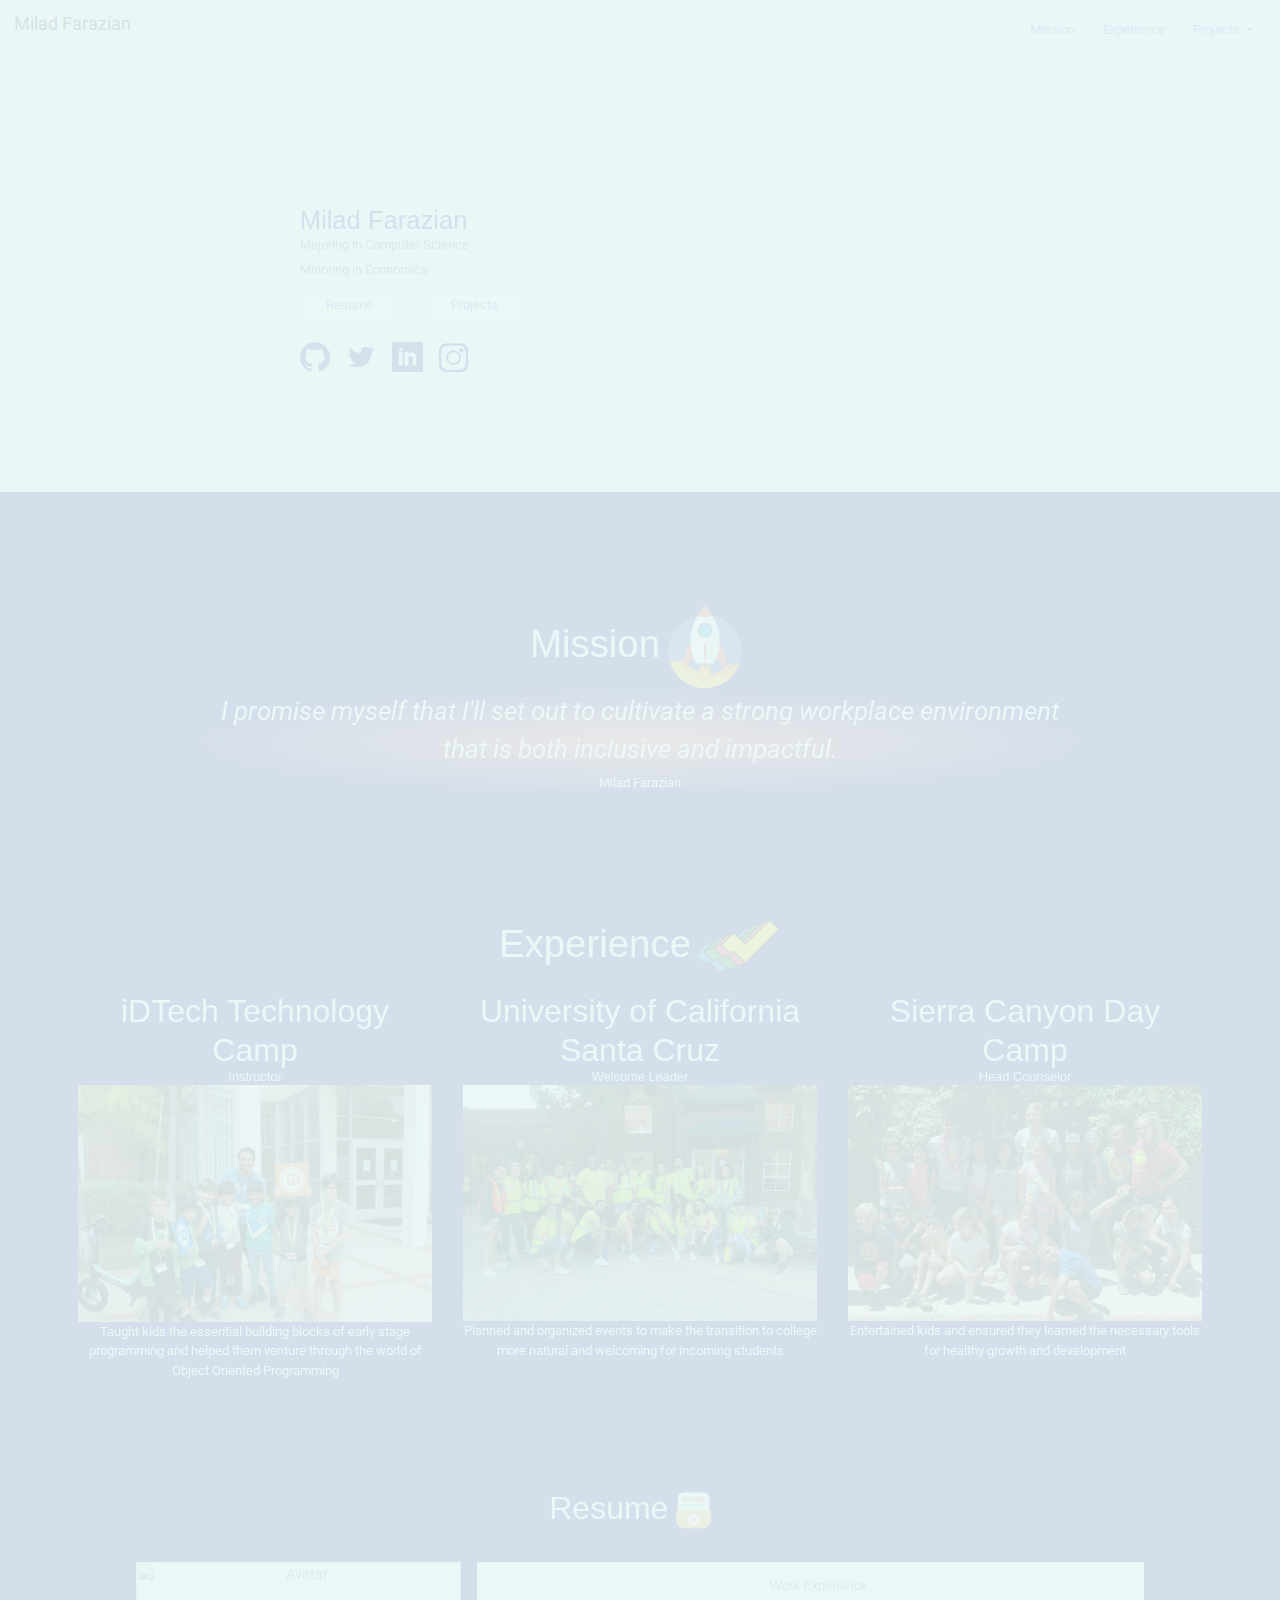
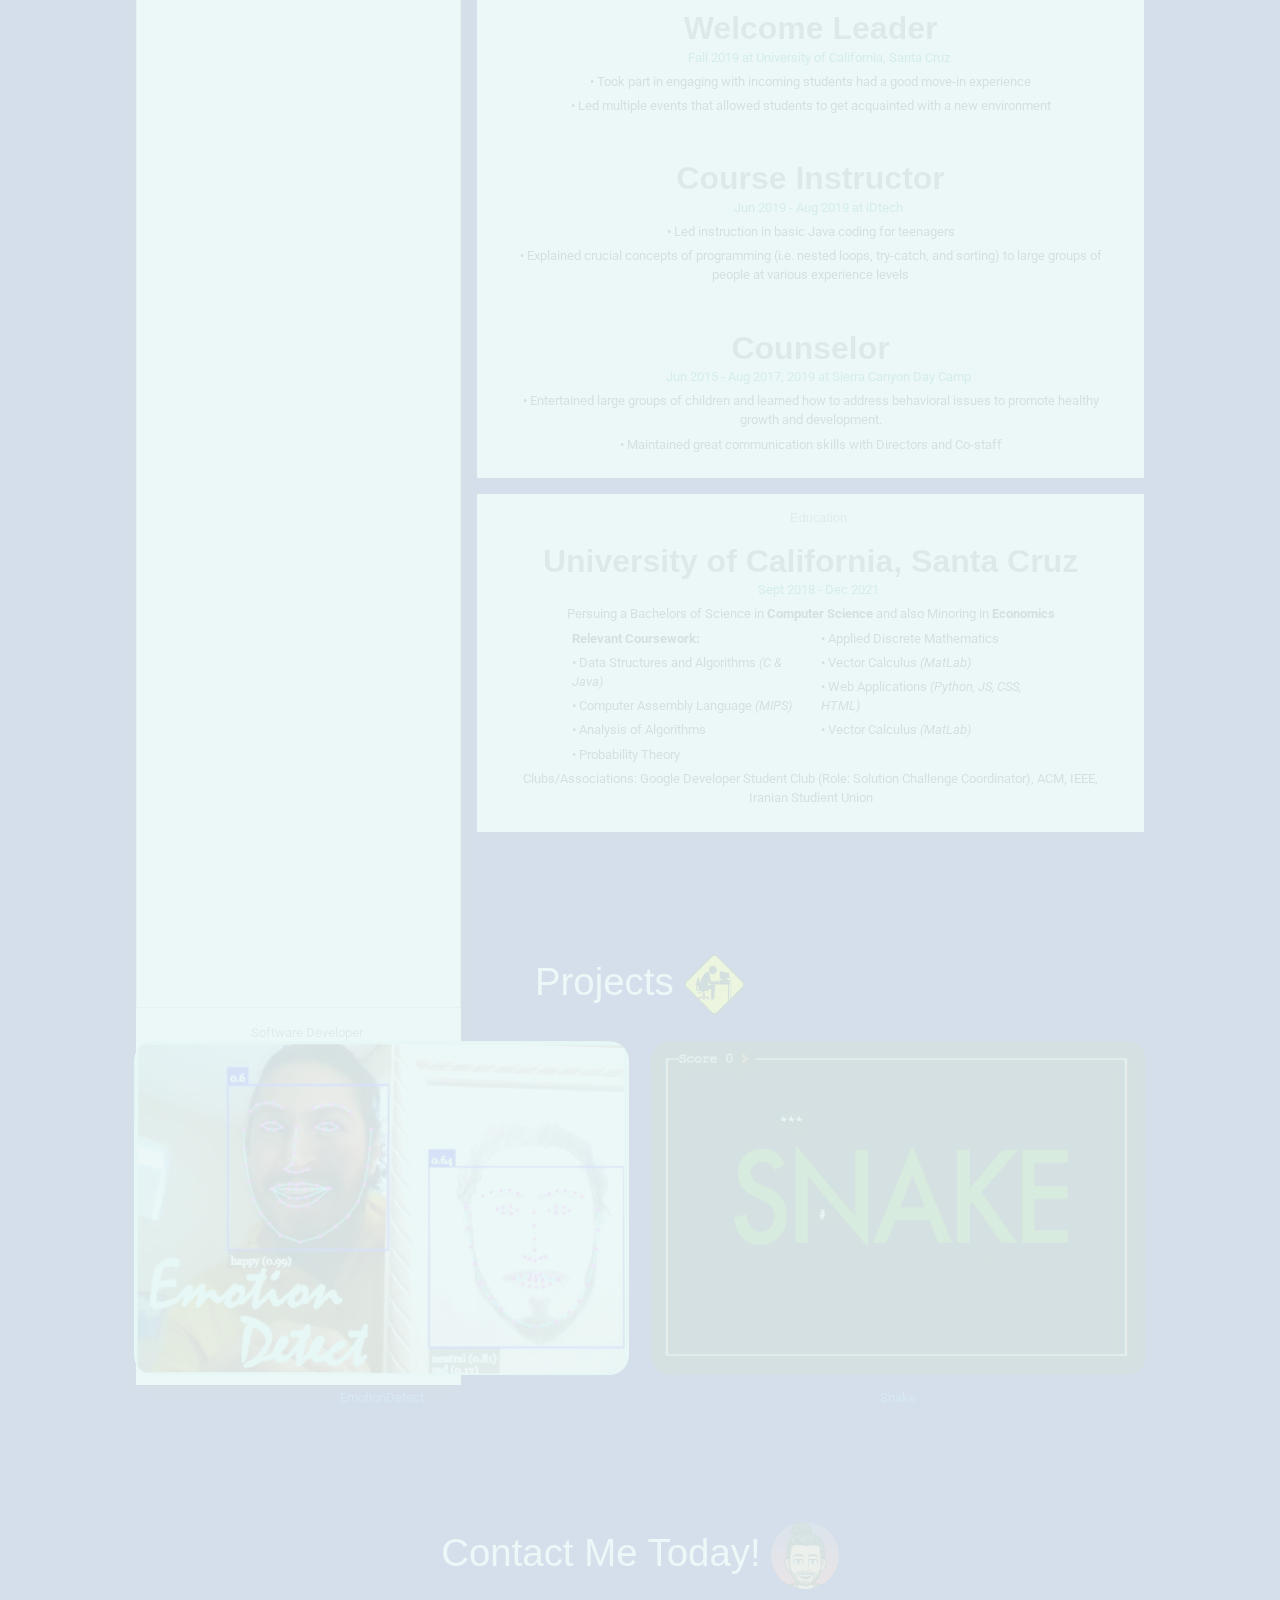
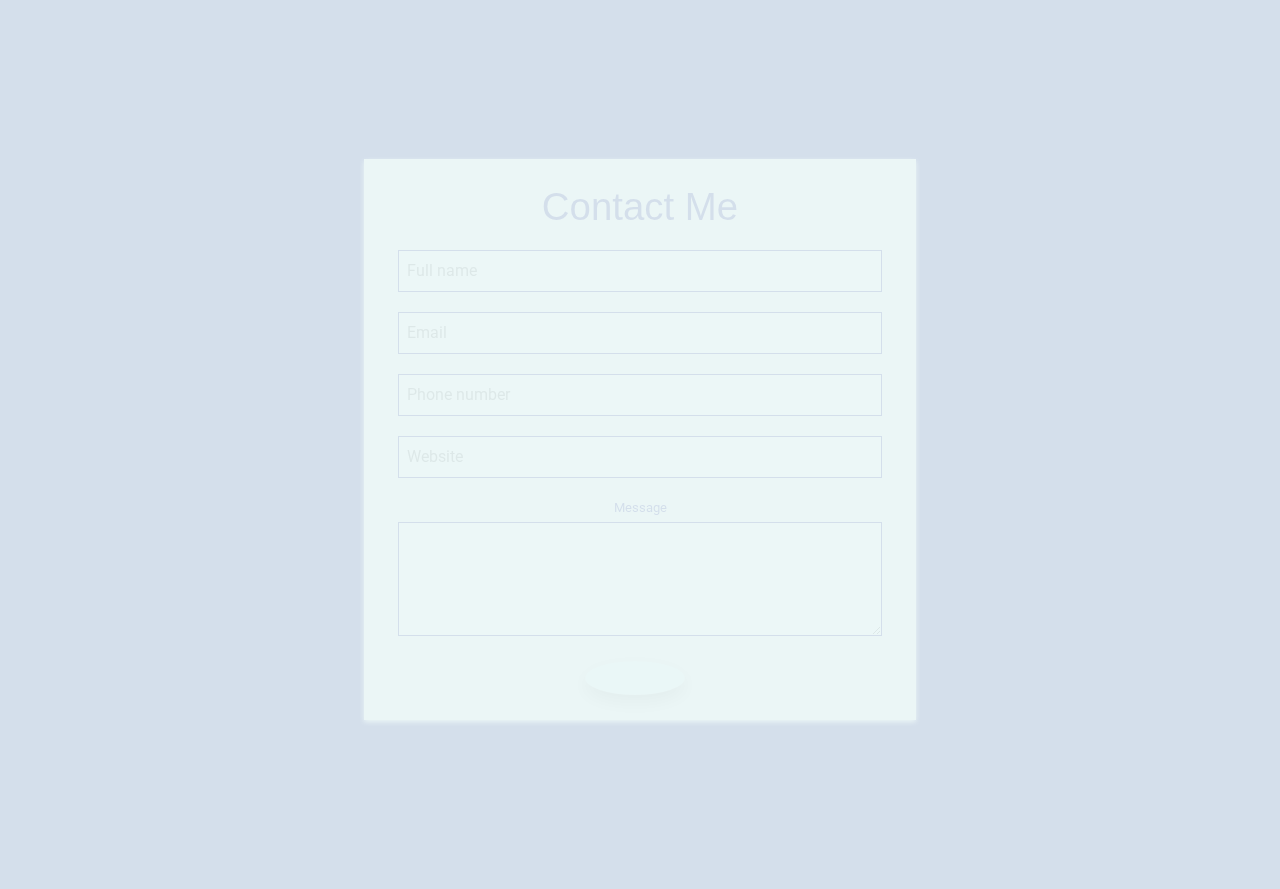
==== commit 95ce40a0: "Wording change" ====
--- a/index.html
+++ b/index.html
@@ -123,7 +123,7 @@
             <h1>Mission<img id="rocket" src="images/mission.gif"></h1>  
             <blockquote style="background: radial-gradient(#e66465, navy 75%); margin-left: 10%; margin-right:10%;">
               <p style="font-size: 2vw; margin-left: 1%; margin-right:1%; text-align: center;">
-                <em>I promise myself that I'll set out to cultivate a strong work environment that is both inclusive and impactful.</em>
+                <em>I promise myself that I'll set out to cultivate a strong workplace environment that is both inclusive and impactful.</em>
               </p>
               <small style="font-size: 1vw">Milad Farazian
                 <cite title="Source Title"></cite>
--- a/css/main.css
+++ b/css/main.css
@@ -431,4 +431,8 @@
   margin-right: auto;
   width: 90%;
 }
+
+.feature-title{
+  
+}
 /*# sourceMappingURL=main.css.map */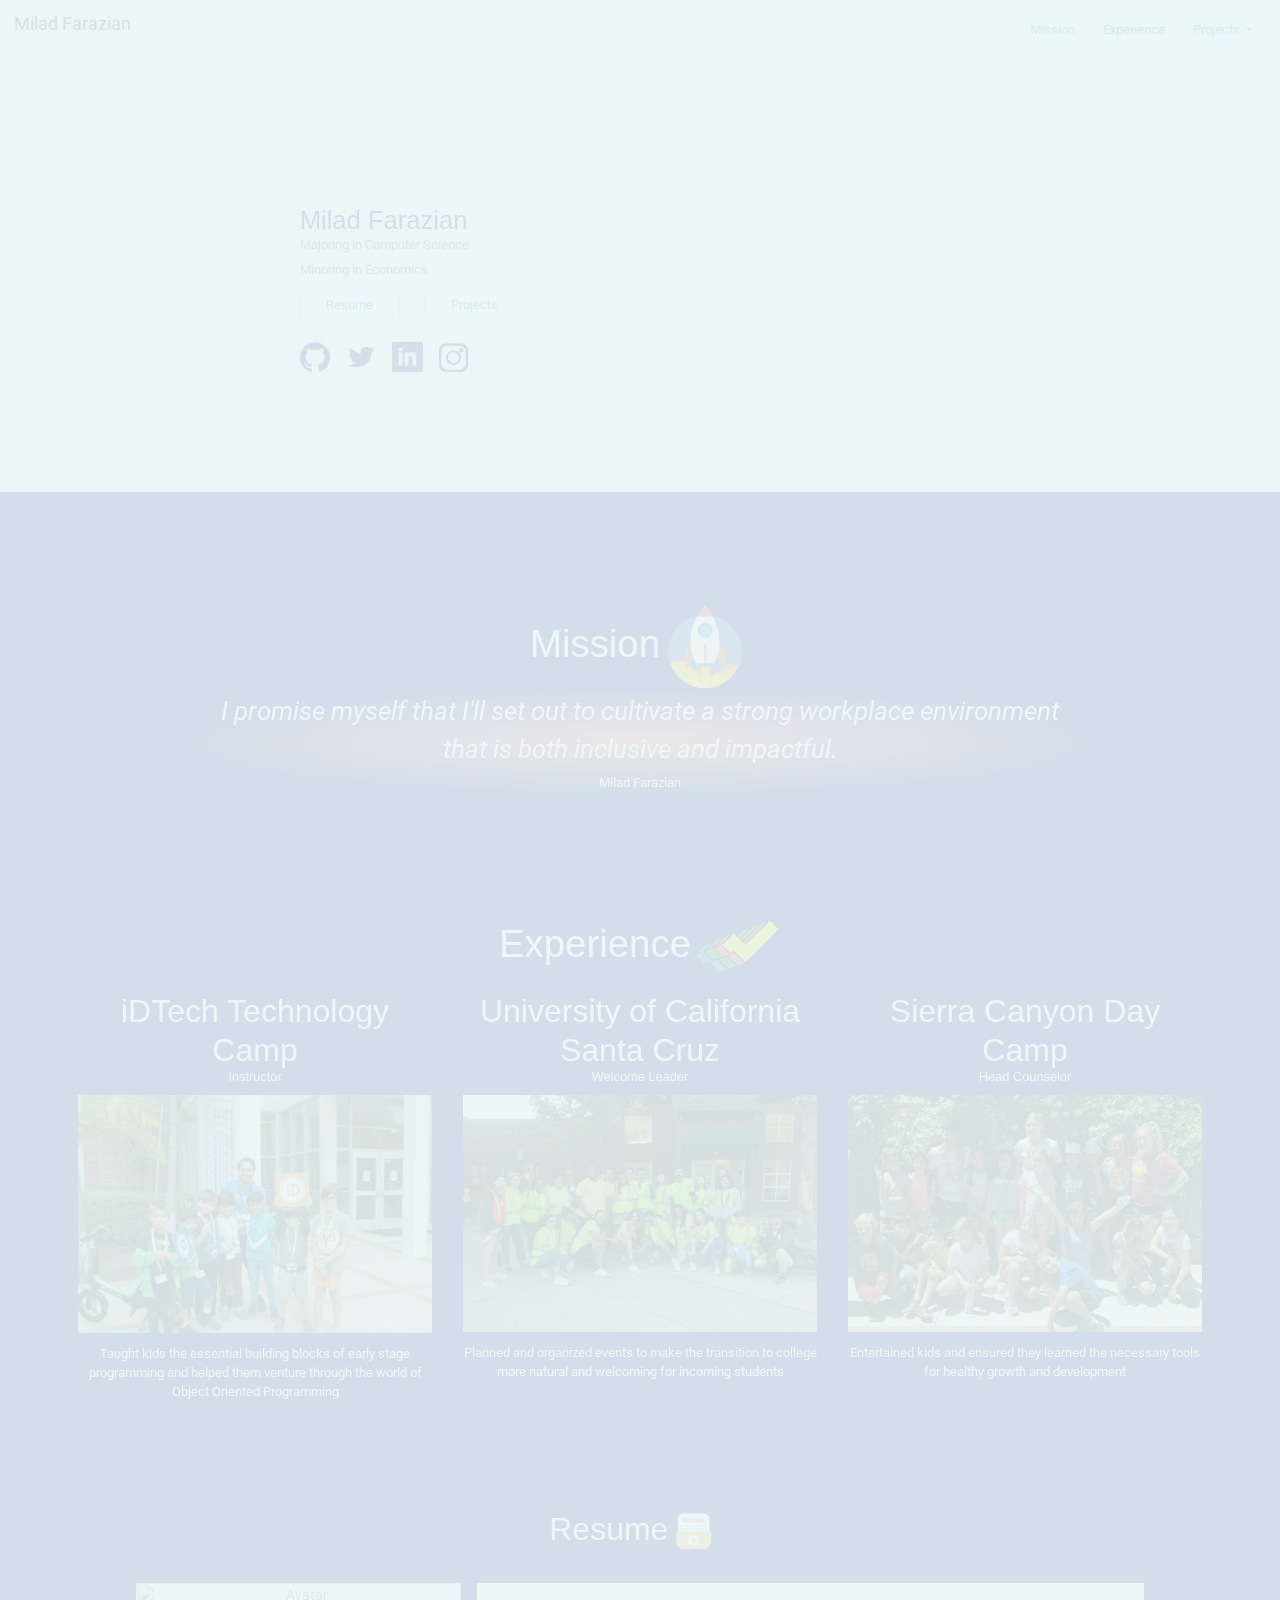
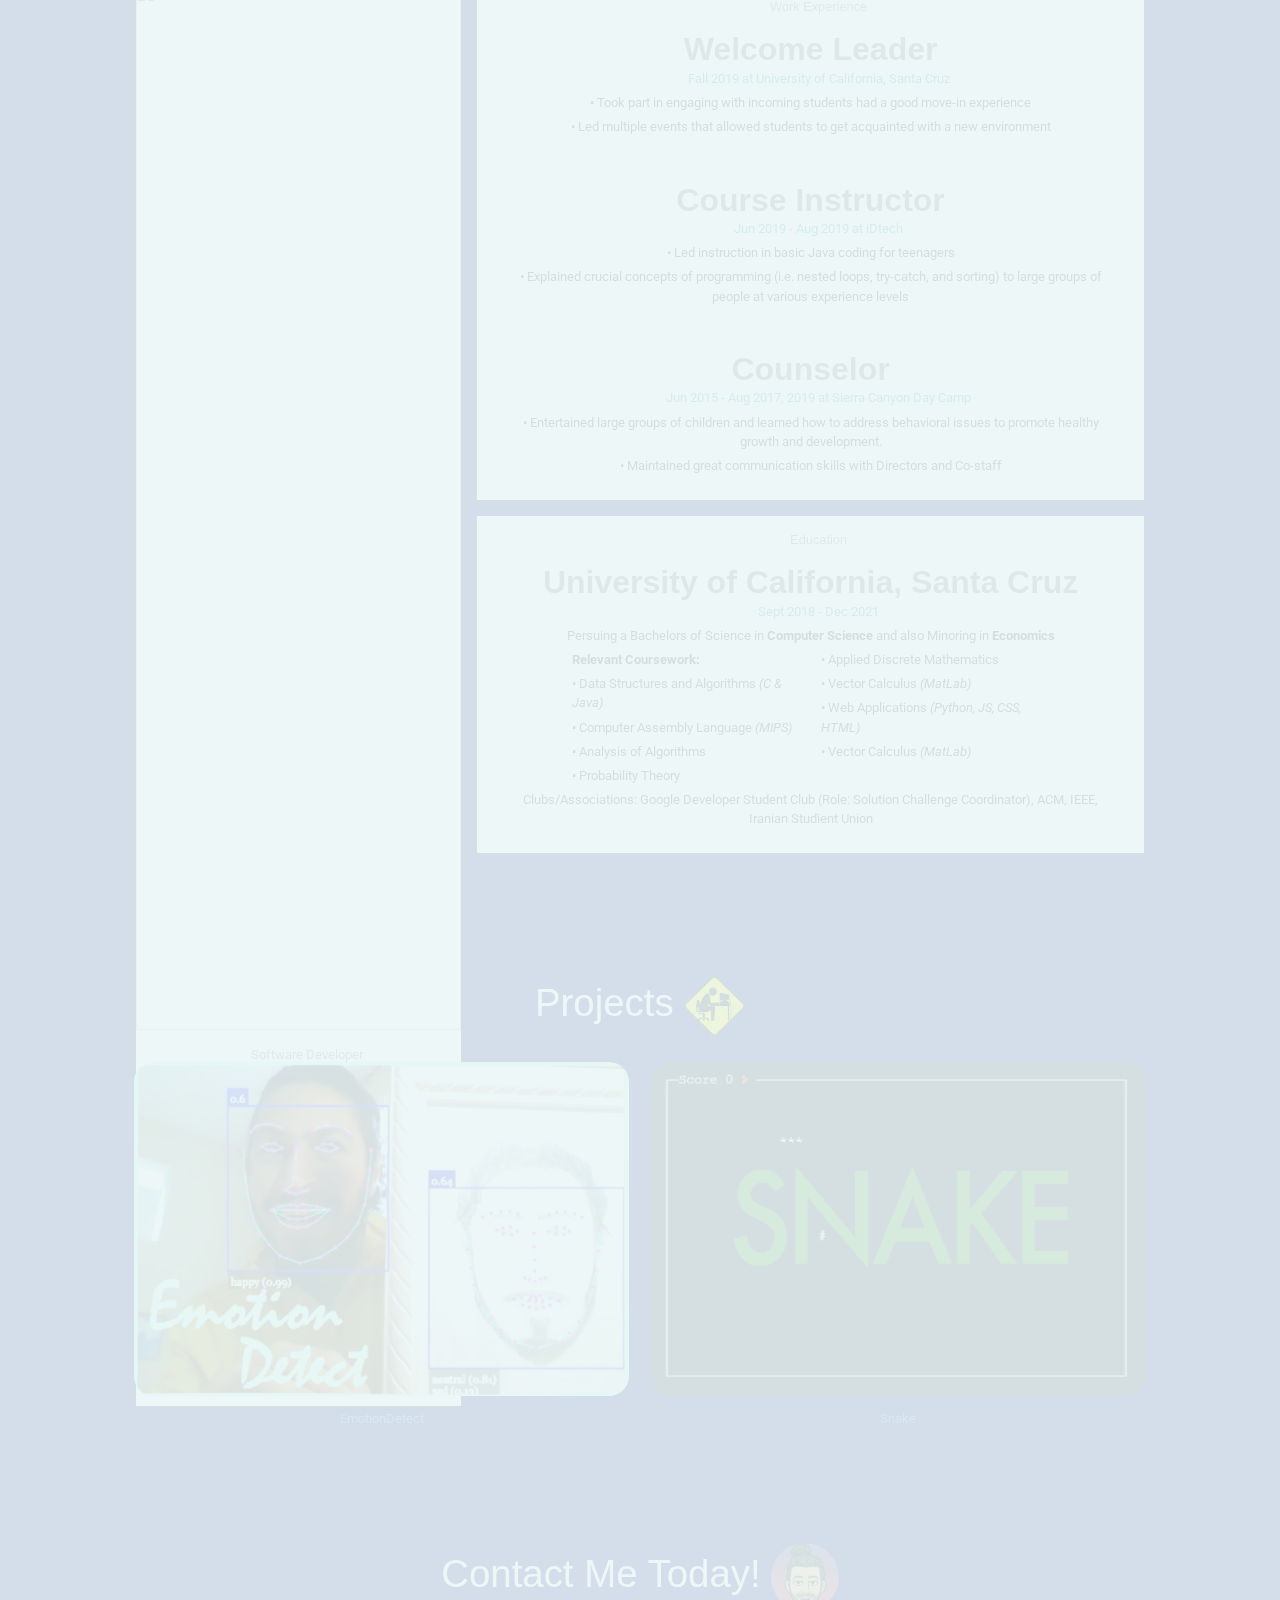
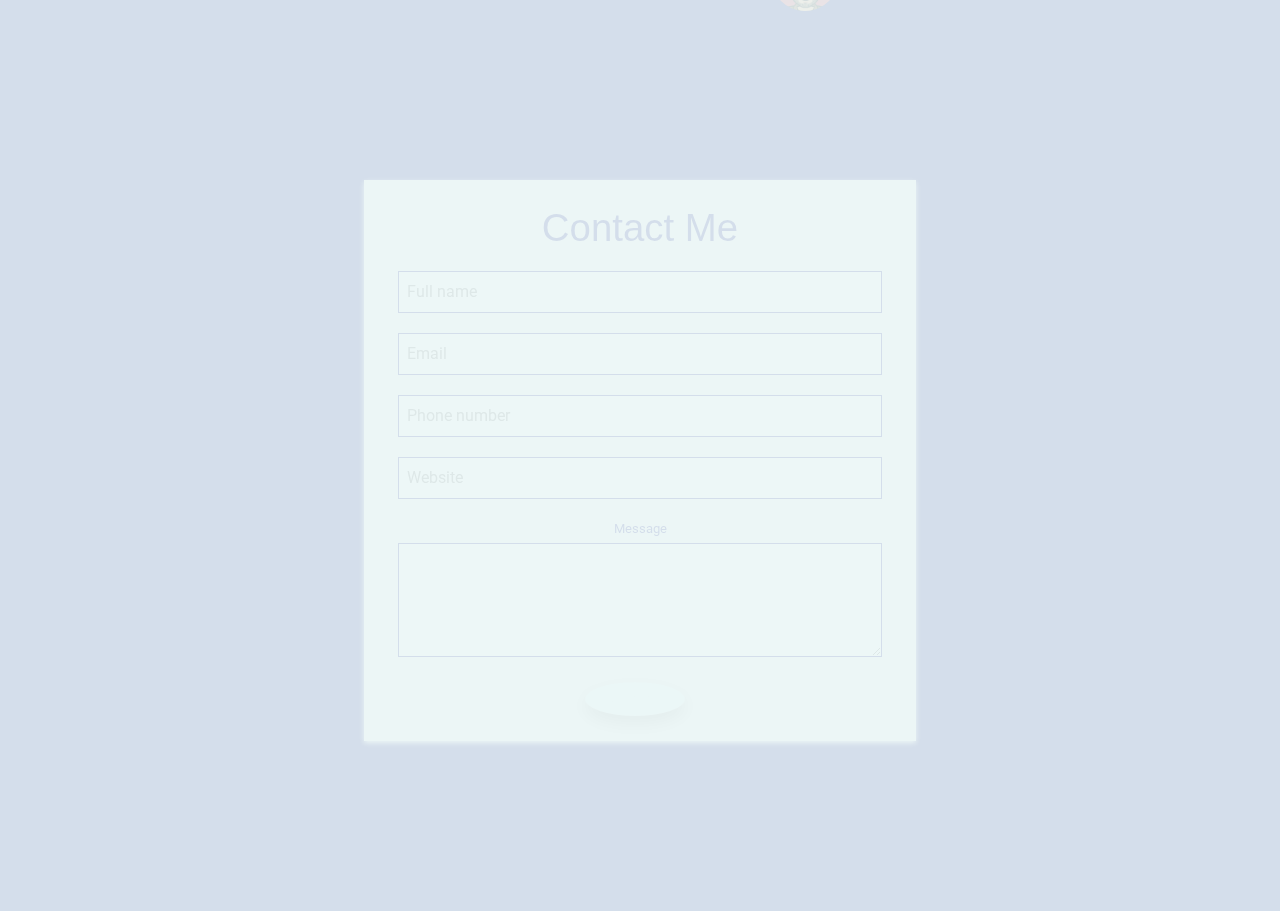
==== commit 012c2bc2: "Added padding" ====
--- a/index.html
+++ b/index.html
@@ -137,19 +137,19 @@
               <div class="col-lg-4 col-md-4 col-sm-12">
               <h3 class="feature-title">iDTech Technology Camp</h3>
               <h4 class="feature-title2">Instructor</h4>
-              <img src="images/idtech.jpg" class="img-fluid">
+              <img src="images/idtech.jpg" class="img-fluid exp-photos">
               <p>Taught kids the essential building blocks of early stage programming and helped them venture through the world of Object Oriented Programming</p>
             </div>
             <div class="col-lg-4 col-md-4 col-sm-12">
               <h3 class="feature-title">University of California Santa Cruz</h3>
               <h4 class="feature-title2">Welcome Leader</h4>
-              <img src="images/WelcomeLeader.jpg" class="img-fluid">
+              <img src="images/WelcomeLeader.jpg" class="img-fluid exp-photos">
               <p>Planned and organized events to make the transition to college more natural and welcoming for incoming students</p>
             </div>
             <div class="col-lg-4 col-md-4 col-sm-12">    
               <h3 class="feature-title">Sierra Canyon Day Camp</h3>
               <h4 class="feature-title2">Head Counselor</h4>
-                <img src="images/counselor.jpg" class="img-fluid">
+                <img src="images/counselor.jpg" class="img-fluid exp-photos">
                 <p>Entertained kids and ensured they learned the necessary tools for healthy growth and development</p>
             </div>
         <div id="resume" class="center_body">
@@ -172,10 +172,10 @@
                       </div>
                       <div class="w3-container">
                         <p style="padding-top:10px"> </p>
-                        <p><i class="fa fa-briefcase fa-fw w3-margin-right w3-large w3-text-teal"></i>Software Developer</p>
-                        <p><i class="fa fa-home fa-fw w3-margin-right w3-large w3-text-teal"></i>Los Angeles, CA</p>
-                        <p><i class="fa fa-envelope fa-fw w3-margin-right w3-large w3-text-teal"></i>mfarazia@ucsc.edu</p>
-                        <p><i class="fa fa-phone fa-fw w3-margin-right w3-large w3-text-teal"></i>(818) 447-9511</p>
+                        <p class="center-align"><i class="fa fa-briefcase fa-fw w3-margin-right w3-large w3-text-teal"></i>Software Developer</p>
+                        <p class="center-align"><i class="fa fa-home fa-fw w3-margin-right w3-large w3-text-teal"></i>Los Angeles, CA</p>
+                        <p class="center-align"><i class="fa fa-folder-open fa-fw w3-margin-right w3-large w3-text-teal"></i>mfarazia@ucsc.edu</p>
+                        <p class="center-align"><i class="fa fa-phone fa-fw w3-margin-right w3-large w3-text-teal"></i>(818) 447-9511</p>
                         <hr>
               
                         <p class="w3-large"><b><i class="fa fa-asterisk fa-fw w3-margin-right w3-text-teal"></i>Programming Languages</b></p>
--- a/css/main.css
+++ b/css/main.css
@@ -432,7 +432,16 @@
   width: 90%;
 }
 
-.feature-title{
-  
+.feature-title2{
+  font-size: 1.25vw;
+}
+
+.center-align{
+  text-align: center;
+}
+
+.exp-photos{
+  padding-top: 3%;
+  padding-bottom: 3%;
 }
 /*# sourceMappingURL=main.css.map */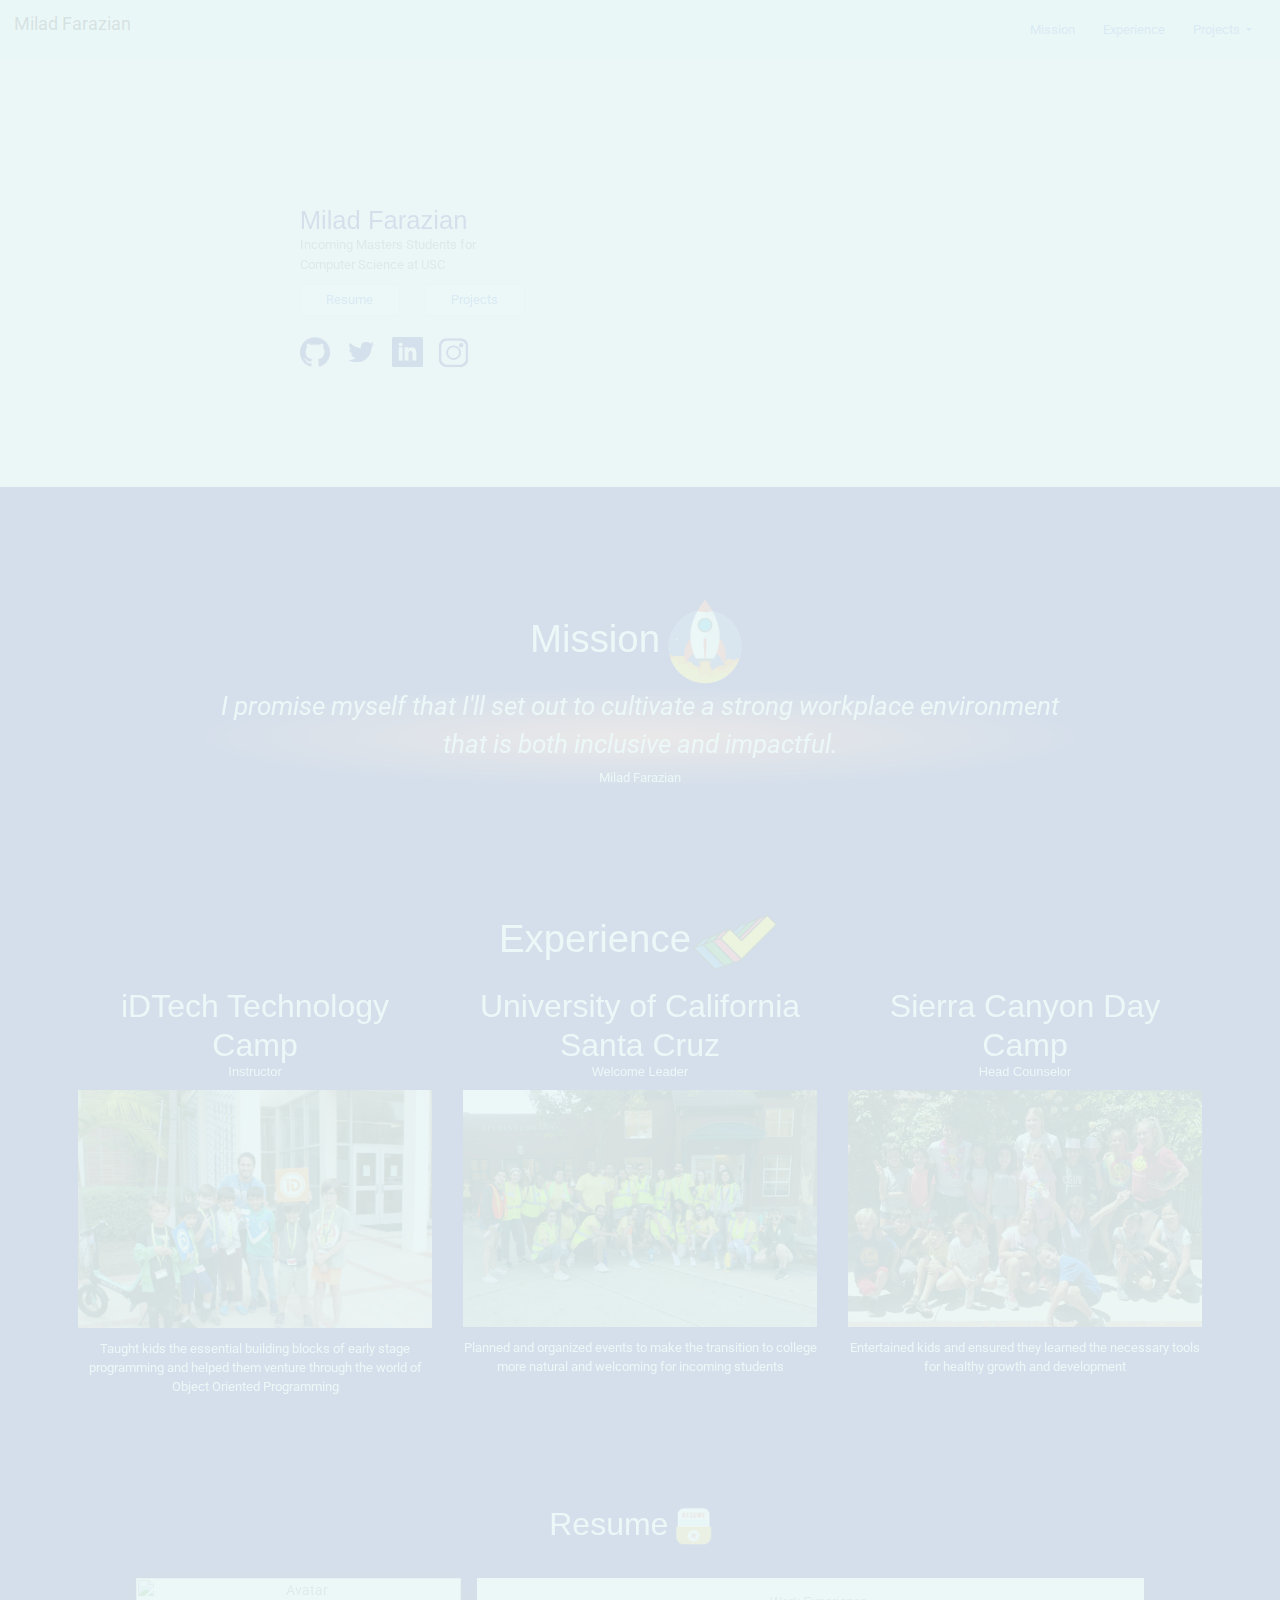
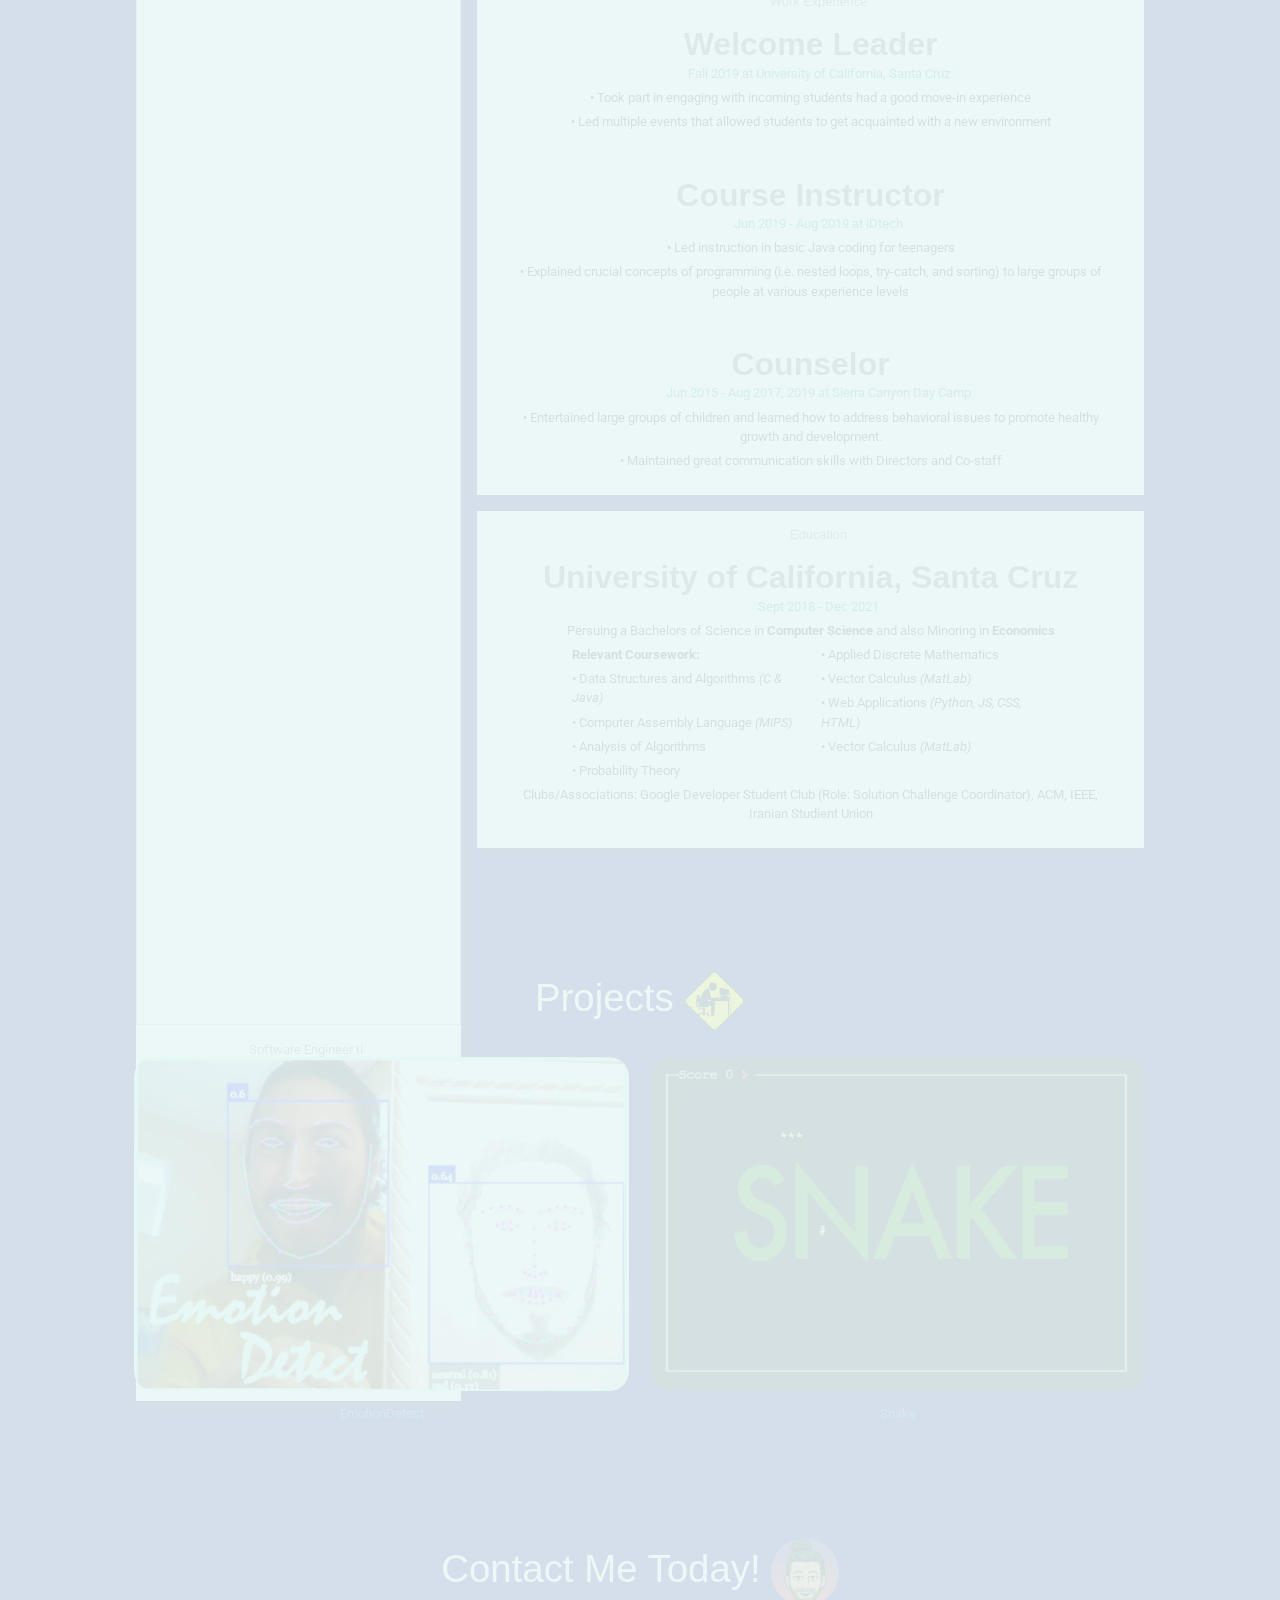
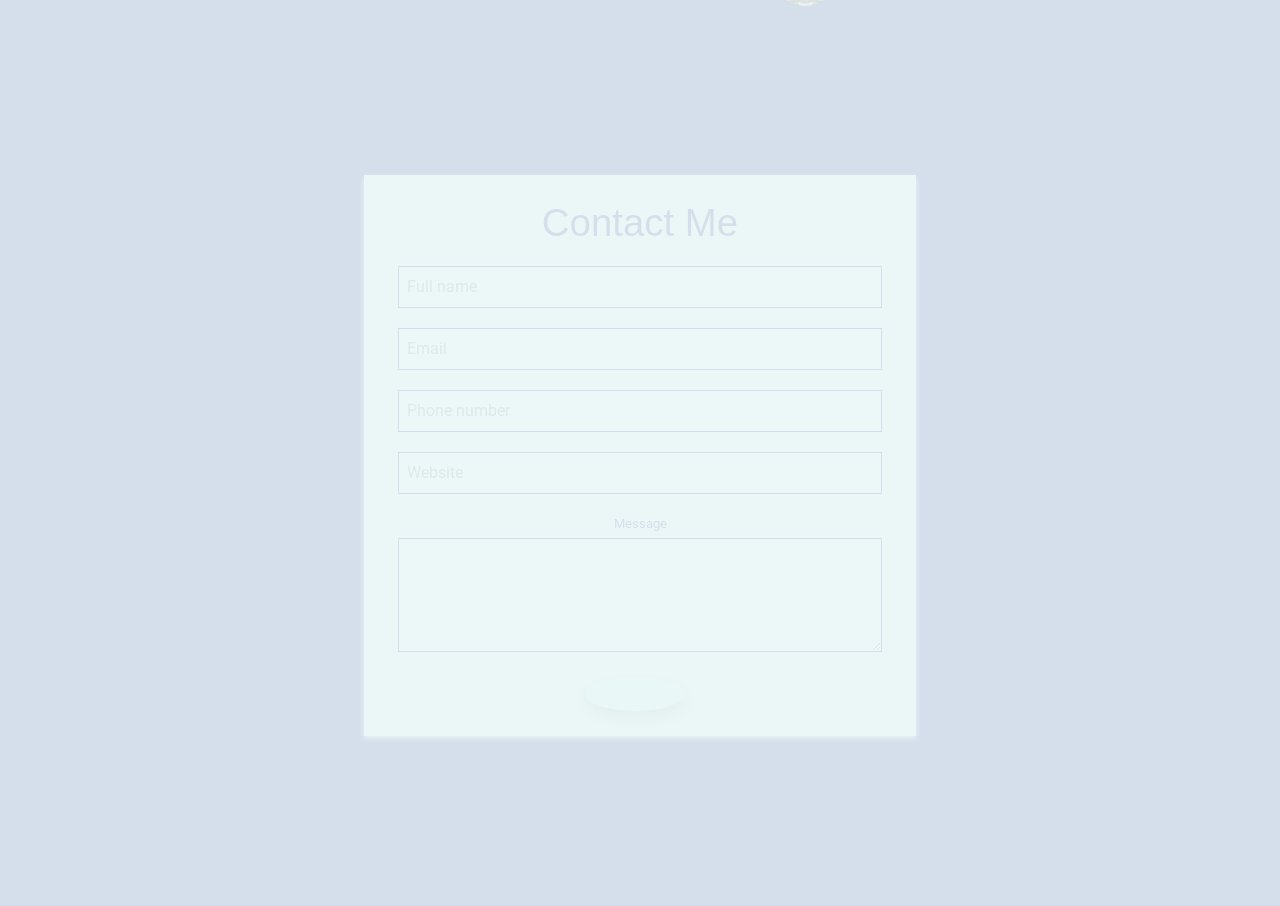
==== commit ae834ec5: "Minor edits" ====
--- a/index.html
+++ b/index.html
@@ -83,8 +83,7 @@
         <div id="intro-text" class="column is-one-half is-multiline">
             <div class="margin_text">
                 <h1 class="margin_name" data-aos="fade-in">Milad Farazian</h1>
-                <p class="major">Majoring in Computer Science</p>
-                <p class="minor">Minoring in Economics</p>
+                <p class="major">Incoming Masters Students for Computer Science at USC</p>
                 <div class="columns is-mobile is-gapless button-row">
                     <div class="column">
                         <button class="button">
@@ -172,9 +171,9 @@
                       </div>
                       <div class="w3-container">
                         <p style="padding-top:10px"> </p>
-                        <p class="center-align"><i class="fa fa-briefcase fa-fw w3-margin-right w3-large w3-text-teal"></i>Software Developer</p>
+                        <p class="center-align"><i class="fa fa-briefcase fa-fw w3-margin-right w3-large w3-text-teal"></i>Software Engineer II</p>
                         <p class="center-align"><i class="fa fa-home fa-fw w3-margin-right w3-large w3-text-teal"></i>Los Angeles, CA</p>
-                        <p class="center-align"><i class="fa fa-folder-open fa-fw w3-margin-right w3-large w3-text-teal"></i>mfarazia@ucsc.edu</p>
+                        <p class="center-align"><i class="fa fa-folder-open fa-fw w3-margin-right w3-large w3-text-teal"></i>miladfarazian@gmail.com</p>
                         <p class="center-align"><i class="fa fa-phone fa-fw w3-margin-right w3-large w3-text-teal"></i>(818) 447-9511</p>
                         <hr>
               
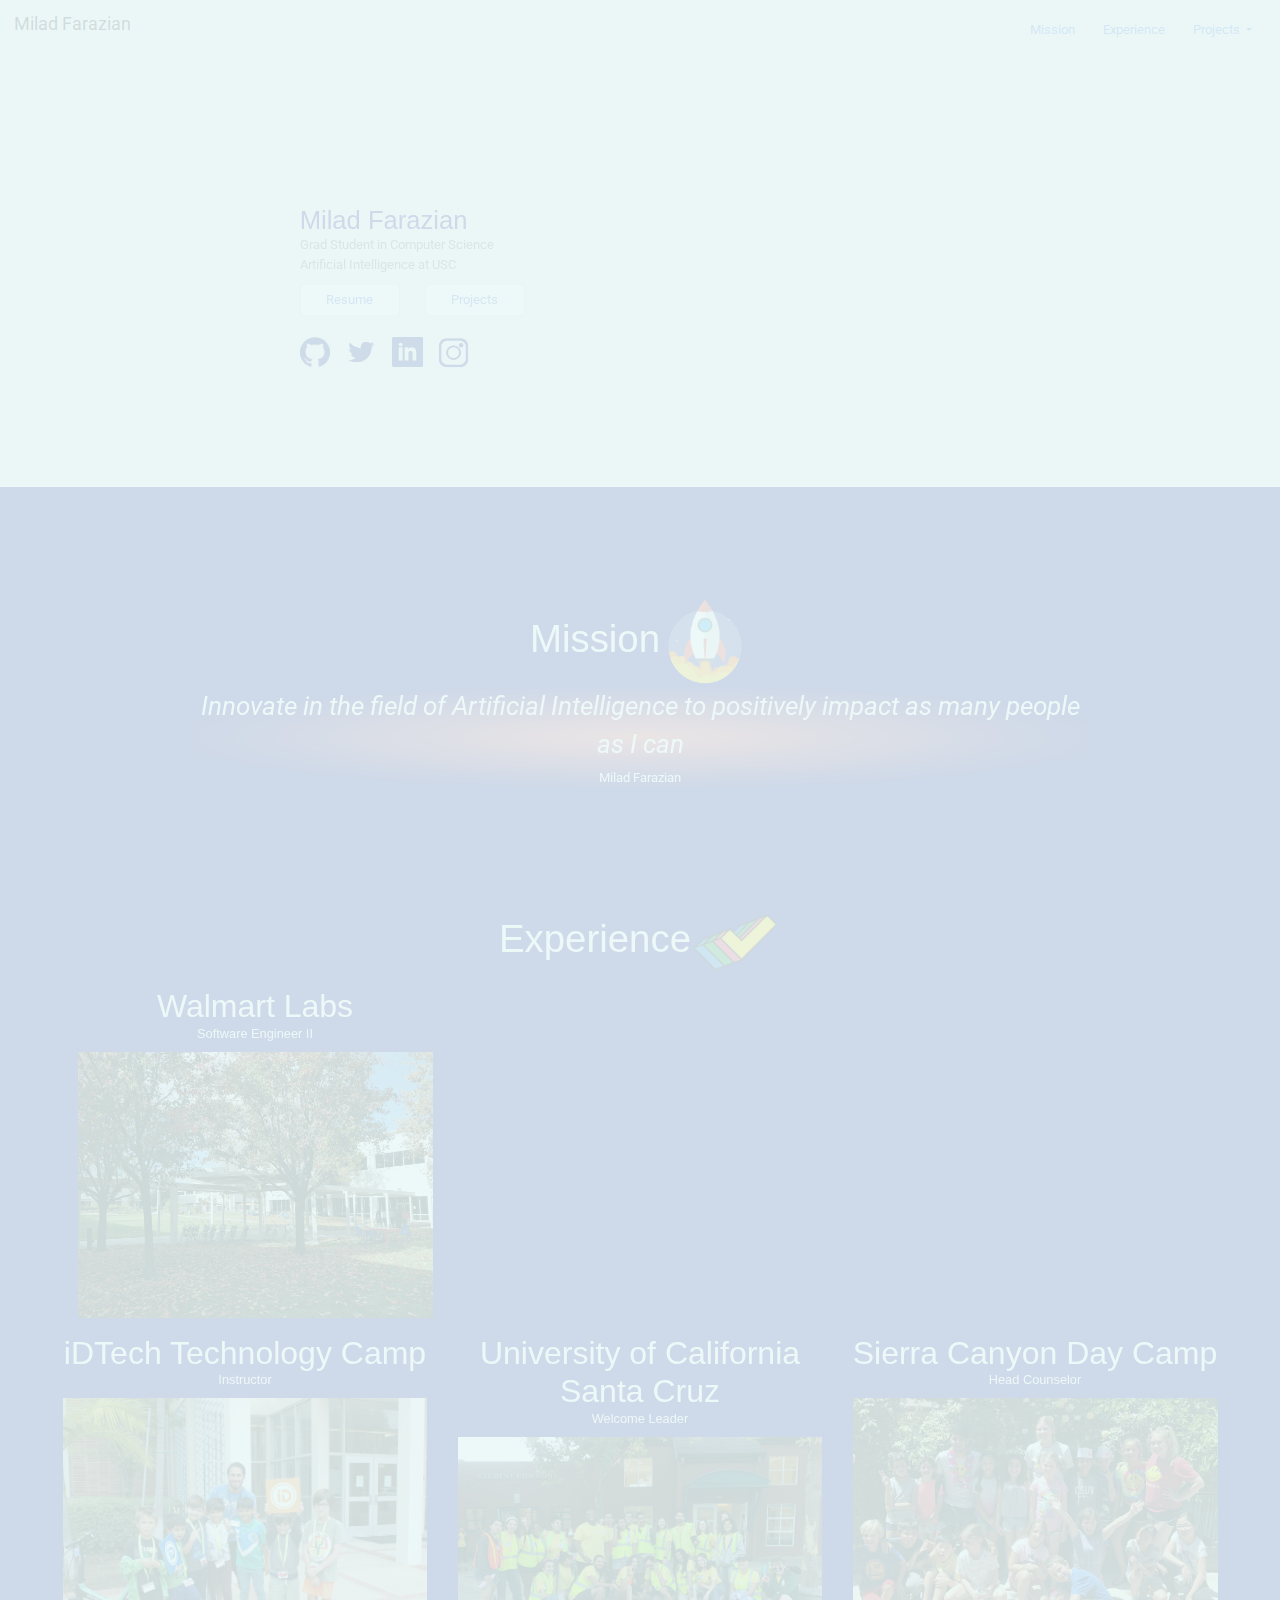
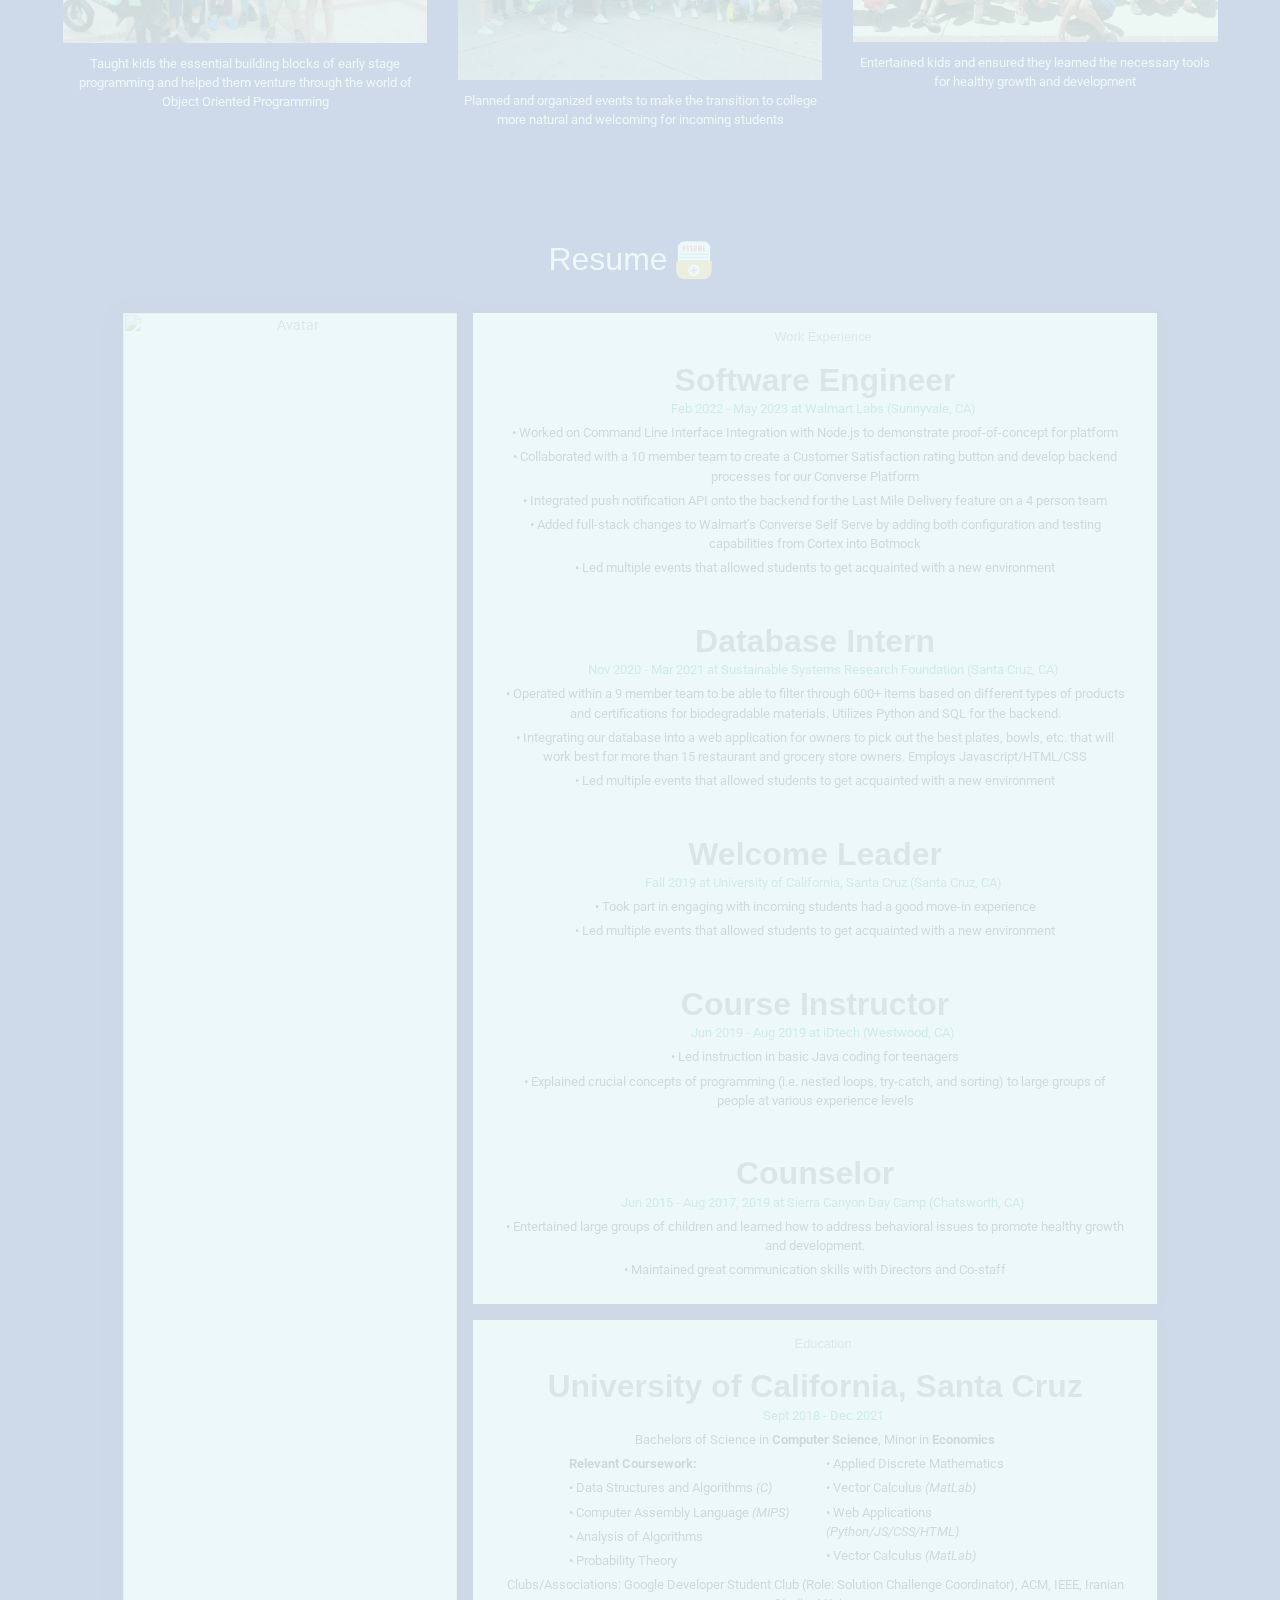
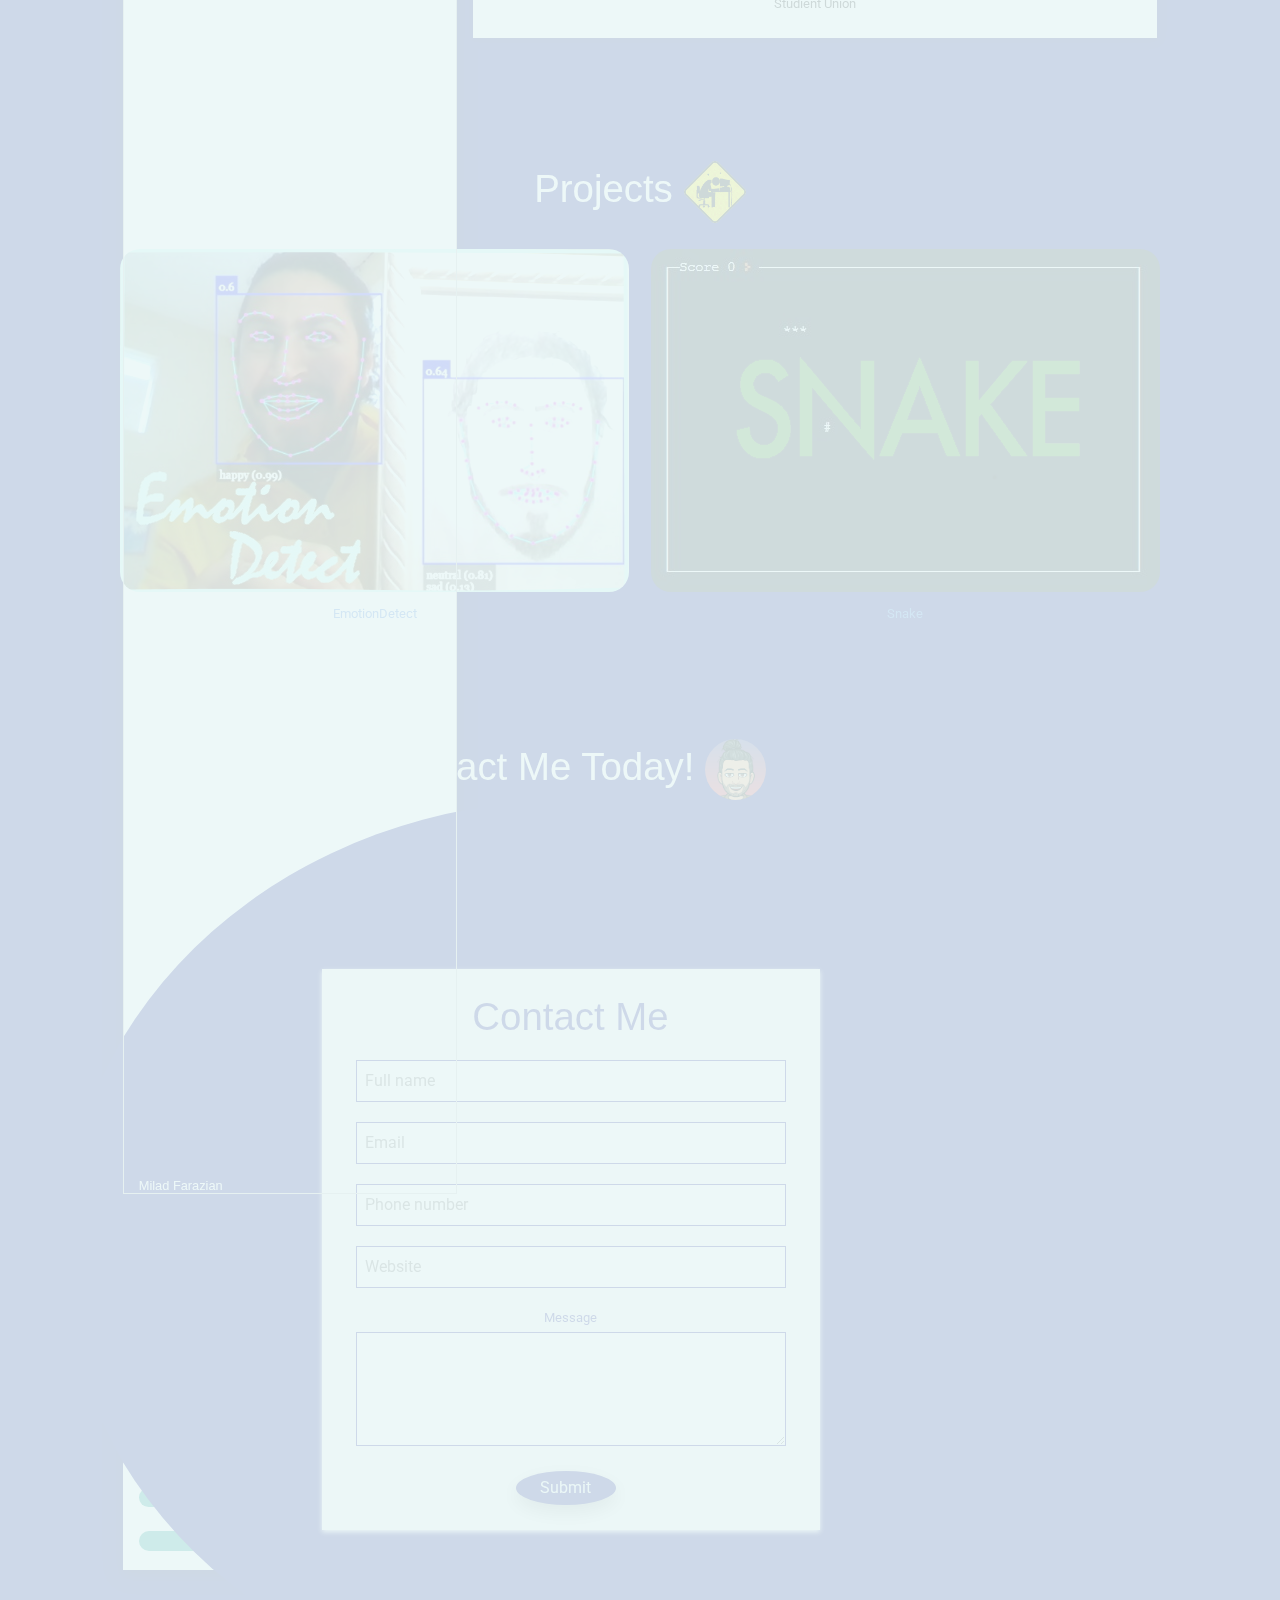
==== commit 0764aa26: "add walmart" ====
--- a/index.html
+++ b/index.html
@@ -83,7 +83,7 @@
         <div id="intro-text" class="column is-one-half is-multiline">
             <div class="margin_text">
                 <h1 class="margin_name" data-aos="fade-in">Milad Farazian</h1>
-                <p class="major">Incoming Masters Students for Computer Science at USC</p>
+                <p class="major">Grad Student in Computer Science Artificial Intelligence at USC</p>
                 <div class="columns is-mobile is-gapless button-row">
                     <div class="column">
                         <button class="button">
@@ -122,7 +122,7 @@
             <h1>Mission<img id="rocket" src="images/mission.gif"></h1>  
             <blockquote style="background: radial-gradient(#e66465, navy 75%); margin-left: 10%; margin-right:10%;">
               <p style="font-size: 2vw; margin-left: 1%; margin-right:1%; text-align: center;">
-                <em>I promise myself that I'll set out to cultivate a strong workplace environment that is both inclusive and impactful.</em>
+                <em>Innovate in the field of Artificial Intelligence to positively impact as many people as I can</em>
               </p>
               <small style="font-size: 1vw">Milad Farazian
                 <cite title="Source Title"></cite>
@@ -132,6 +132,13 @@
         <div id="experience"class="sub-titles center_body">
             <div class="pad-top"></div>
             <h1>Experience<img id="check" src="images/experience.gif"></h1>
+            <div class="row">
+              <div class="col-lg-4 col-md-4 col-sm-12">
+              <h3 class="feature-title">Walmart Labs</h3>
+              <h4 class="feature-title2">Software Engineer II</h4>
+              <img src="images/walmart.jpeg" class="img-fluid exp-photos">
+              <p></p>
+            </div>
             <div class="row">
               <div class="col-lg-4 col-md-4 col-sm-12">
               <h3 class="feature-title">iDTech Technology Camp</h3>
@@ -209,8 +216,30 @@
                     <div class="w3-container w3-card w3-white w3-margin-bottom">
                       <h2 class="w3-text-grey w3-padding-16"><i class="fa fa-suitcase fa-fw w3-margin-right w3-xxlarge w3-text-teal"></i>Work Experience</h2>
                       <div class="w3-container">
+                        <h5 class="w3-opacity"><b>Software Engineer</b></h5>
+                        <p class="w3-text-teal"><i class="fa fa-calendar fa-fw w3-margin-right"></i>Feb 2022 - May 2023 at Walmart Labs (Sunnyvale, CA)</p>
+                        <ul>
+                          <p>• Worked on Command Line Interface Integration with Node.js to demonstrate proof-of-concept for platform</p>
+                          <p>• Collaborated with a 10 member team to create a Customer Satisfaction rating button and develop backend processes for our Converse Platform</p>
+                          <p>• Integrated push notification API onto the backend for the Last Mile Delivery feature on a 4 person team</p>
+                          <p>• Added full-stack changes to Walmart’s Converse Self Serve by adding both configuration and testing capabilities from Cortex into Botmock</p>
+                          <p>• Led multiple events that allowed students to get acquainted with a new environment</P>
+                        </ul>
+                        <hr>
+                      </div>
+                      <div class="w3-container">
+                        <h5 class="w3-opacity"><b>Database Intern</b></h5>
+                        <p class="w3-text-teal"><i class="fa fa-calendar fa-fw w3-margin-right"></i>Nov 2020 - Mar 2021 at Sustainable Systems Research Foundation (Santa Cruz, CA)</p>
+                        <ul>
+                          <p>• Operated within a 9 member team to be able to filter through 600+ items based on different types of products and certifications for biodegradable materials. Utilizes Python and SQL for the backend.
+                          <p>• Integrating our database into a web application for owners to pick out the best plates, bowls, etc. that will work best for more than 15 restaurant and grocery store owners. Employs Javascript/HTML/CSS</p>
+                          <P>• Led multiple events that allowed students to get acquainted with a new environment</P>
+                        </ul>
+                        <hr>
+                      </div>
+                      <div class="w3-container">
                         <h5 class="w3-opacity"><b>Welcome Leader</b></h5>
-                        <p class="w3-text-teal"><i class="fa fa-calendar fa-fw w3-margin-right"></i>Fall 2019 at University of California, Santa Cruz</p>
+                        <p class="w3-text-teal"><i class="fa fa-calendar fa-fw w3-margin-right"></i>Fall 2019 at University of California, Santa Cruz (Santa Cruz, CA)</p>
                         <ul>
                           <p>• Took part in engaging with incoming students had a good move-in experience</p>
                           <P>• Led multiple events that allowed students to get acquainted with a new environment</P>
@@ -219,7 +248,7 @@
                       </div>
                       <div class="w3-container">
                         <h5 class="w3-opacity"><b>Course Instructor</b></h5>
-                        <p class="w3-text-teal"><i class="fa fa-calendar fa-fw w3-margin-right"></i>Jun 2019 - Aug 2019 at iDtech</p>
+                        <p class="w3-text-teal"><i class="fa fa-calendar fa-fw w3-margin-right"></i>Jun 2019 - Aug 2019 at iDtech (Westwood, CA)</p>
                         <ul>
                           <p>• Led instruction in basic Java coding for teenagers</p>
                           <P>• Explained crucial concepts of programming (i.e. nested loops, try-catch, and sorting) to large groups of people at various experience levels</P>
@@ -228,7 +257,7 @@
                       </div>
                       <div class="w3-container">
                         <h5 class="w3-opacity"><b>Counselor</b></h5>
-                        <p class="w3-text-teal"><i class="fa fa-calendar fa-fw w3-margin-right"></i>Jun 2015 - Aug 2017, 2019 at Sierra Canyon Day Camp</p>
+                        <p class="w3-text-teal"><i class="fa fa-calendar fa-fw w3-margin-right"></i>Jun 2015 - Aug 2017, 2019 at Sierra Canyon Day Camp (Chatsworth, CA)</p>
                         <ul>
                           <p>• Entertained large groups of children and learned how to address behavioral issues to promote healthy growth and development.</p>
                           <P>• Maintained great communication skills with Directors and Co-staff</P>
@@ -242,14 +271,14 @@
                       <div class="w3-container">
                         <h5 class="w3-opacity"><b>University of California, Santa Cruz</b></h5>
                         <p class="w3-text-teal"><i class="fa fa-calendar fa-fw w3-margin-right"></i>Sept 2018 - Dec 2021</p>
-                        <p>Persuing a Bachelors of Science in <span style="font-weight:bold">Computer Science</span> and also Minoring in <span style="font-weight:bold">Economics</span></p>
+                        <p>Bachelors of Science in <span style="font-weight:bold">Computer Science</span>, Minor in <span style="font-weight:bold">Economics</span></p>
                         <div style="text-align:left;">
                           <div class="columns">
                             <div class="column"></div>
                             <div class="column is-two-fifths">
                               <p style="font-weight:bold">Relevant Coursework:</p>
                               <ul>
-                                <li><p>• Data Structures and Algorithms <span style="font-style: italic">(C & Java)</span></p></li>
+                                <li><p>• Data Structures and Algorithms <span style="font-style: italic">(C)</span></p></li>
                                 <li><p>• Computer Assembly Language <span style="font-style: italic">(MIPS)</span></p></li>
                                 <li><p>• Analysis of Algorithms</p></li>
                                 <li><p>• Probability Theory</p></li>
@@ -259,7 +288,7 @@
                               <ul>
                                 <li><p>• Applied Discrete Mathematics</p></li>
                                 <li><p>• Vector Calculus <span style="font-style: italic">(MatLab)</span></p></li>
-                                <li><p>• Web Applications <span style="font-style: italic">(Python, JS, CSS, HTML)</span></p></li>
+                                <li><p>• Web Applications <span style="font-style: italic">(Python/JS/CSS/HTML)</span></p></li>
                                 <li><p>• Vector Calculus <span style="font-style: italic">(MatLab)</span></p></li>
                               </ul>
                             </div>
@@ -409,7 +438,7 @@
                 <div>
                   <textarea rows="4"></textarea>
                 </div>
-                <button type="submit" href="/">Submit</button>
+                <button class="submit" type="submit" href="/">Submit</button>
               </form>
             </div>
         </div>
--- a/css/main.css
+++ b/css/main.css
@@ -149,7 +149,7 @@
 button {
   display: inline-block;
   border-radius: 50%;
-  background-color: #ebf7f7;
+  background-color: navy;
   border: navy;
   color: #ebf7f7;
   text-align: center;
@@ -193,6 +193,10 @@
 .button:hover span:after {
   opacity: 1;
   right: 0;
+}
+
+.button:hover{
+  background-color:rgba(0, 0, 0, 0.2);
 }
 
 .button:active {
